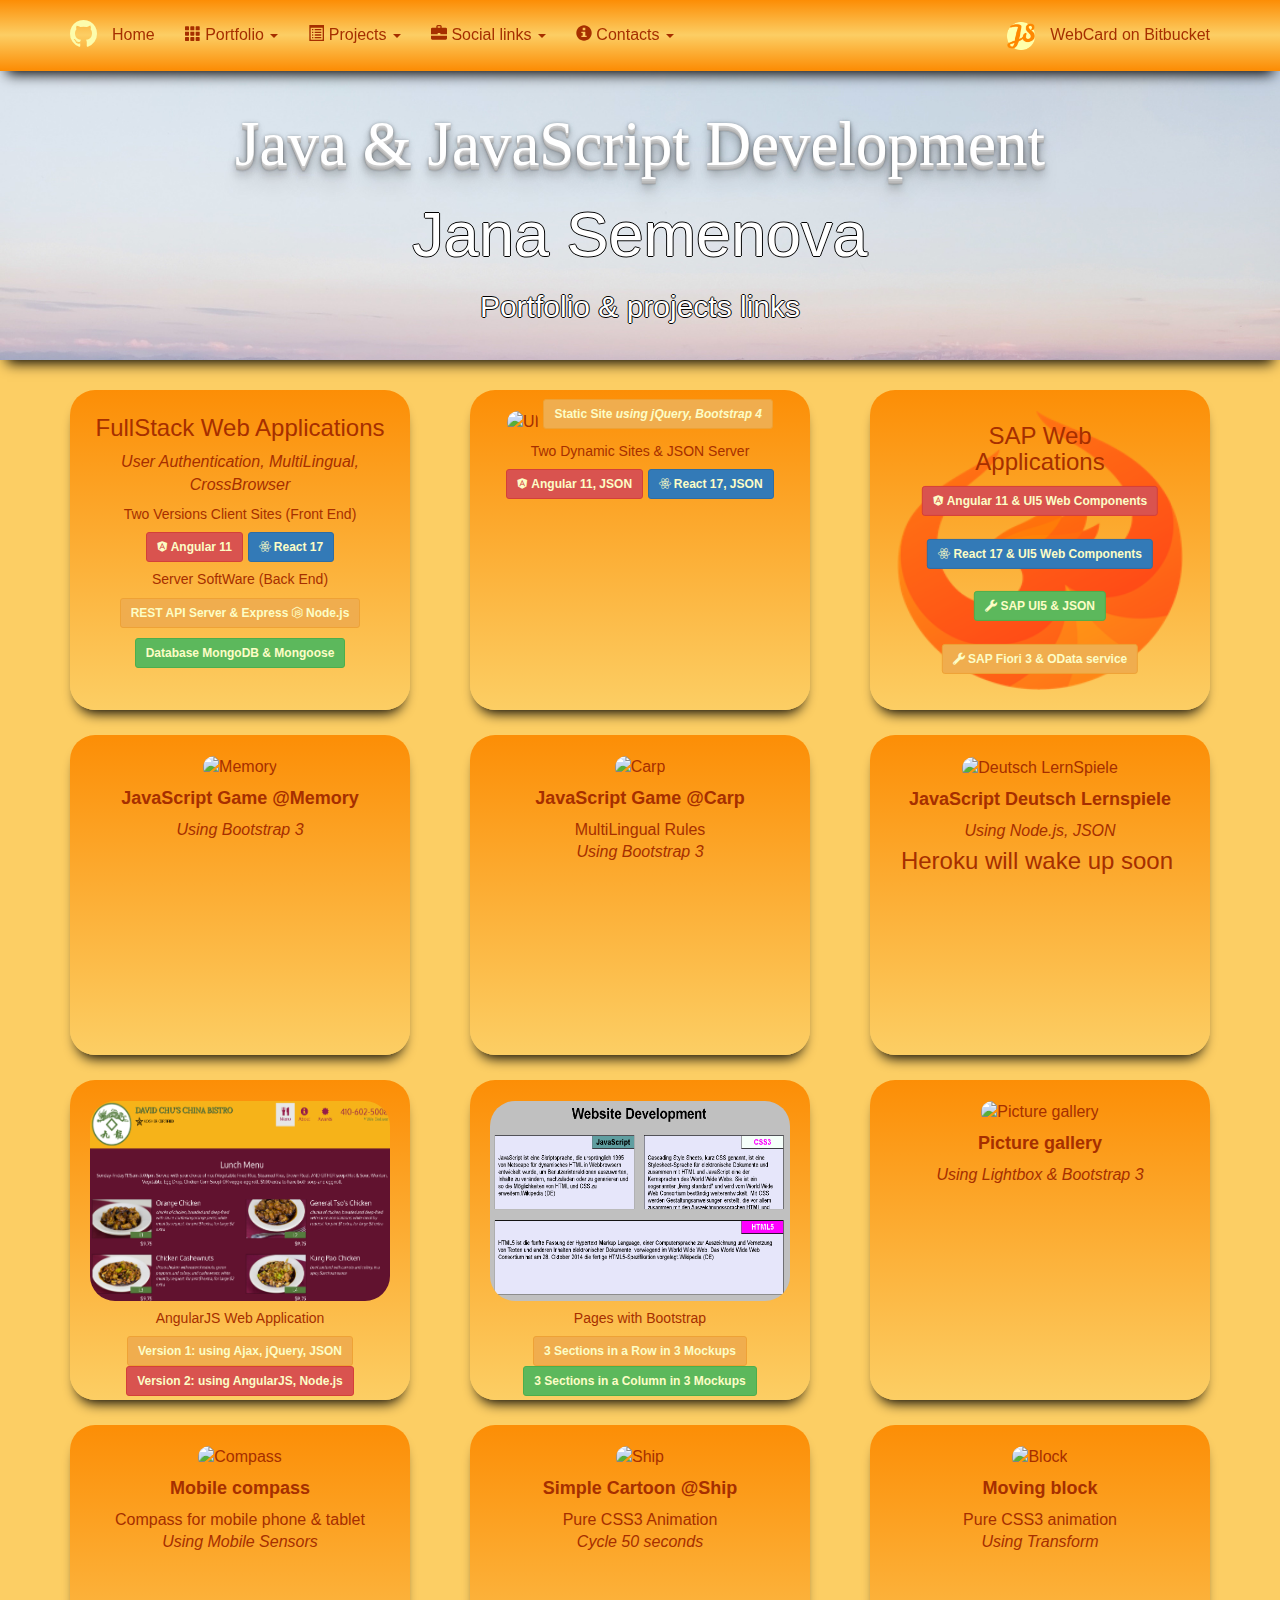
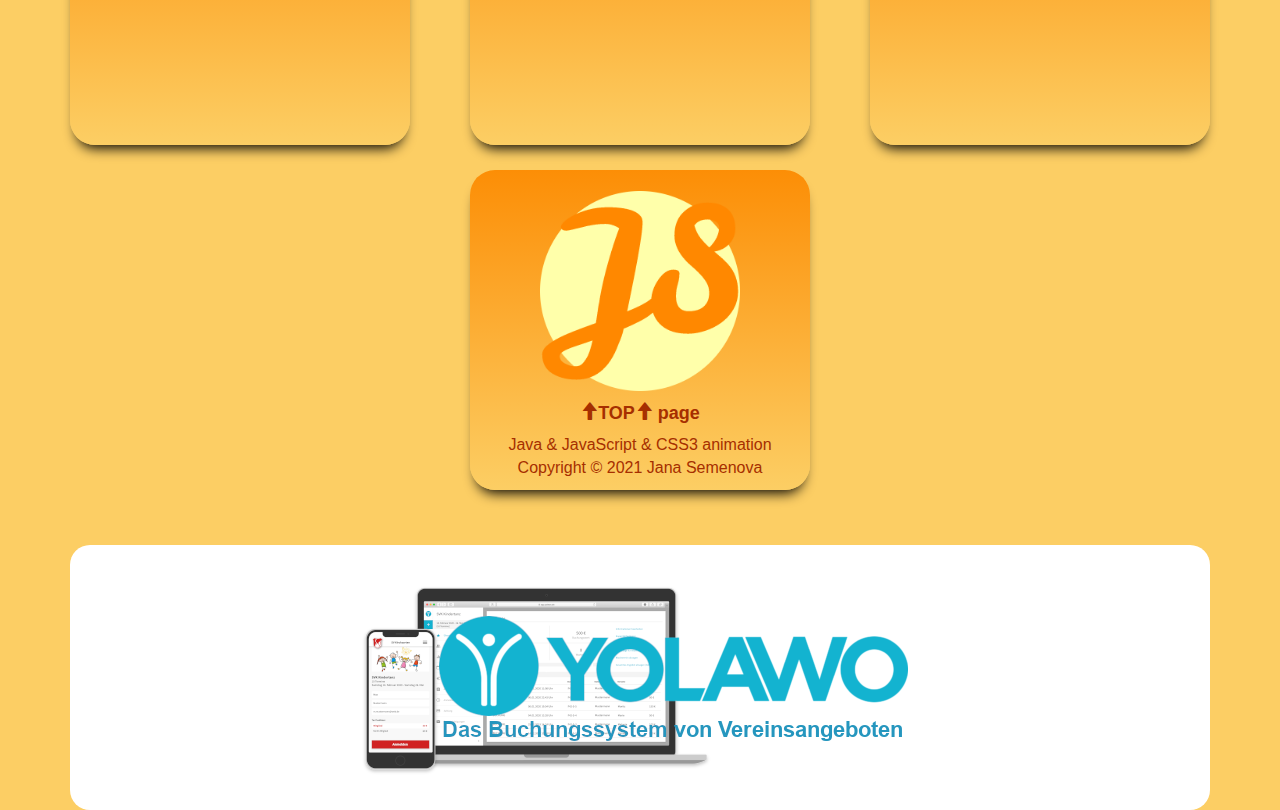
==== index.html @ 466f7eec "add YOLAWO" ====
<!DOCTYPE html>
<html lang="en">

<head>
    <meta charset='utf-8'>
    <meta name="viewport" content="width=device-width, initial-scale=1">
    <meta http-equiv='X-UA-Compatible' content='IE=edge'>
    <meta property="og:title" content="Jana Semenova ° GitHub Projects">
    <meta property="og:site_name" content="Web card">
    <meta property="og:type" content="image/png">
    <meta property="og:url" content="https://wixhub.github.io/index.html">
    <meta property="og:description" content="Jana Semenova * Web Card with projects links">
    <meta property="og:image" content="https://wixhub.github.io/images/index-473x270.png">
    <meta property="og:image:width" content="473">
    <meta property="og:image:height" content="270">
    <meta name="description"
        content="Projects links. Contribute to wixhub.github.io development by creating an account on GitHub.">
    <title>Jana Semenova ° GitHub Projects</title>
    <link rel="apple-touch-icon" sizes="180x180" href="apple-touch-icon.png">
    <link rel="icon" type="image/png" sizes="32x32" href="favicon-32x32.png">
    <link rel="icon" type="image/png" sizes="16x16" href="favicon-16x16.png">
    <link rel="manifest" href="site.webmanifest">
    <link rel="stylesheet" href="https://cdnjs.cloudflare.com/ajax/libs/font-awesome/5.9.0/css/all.css">
    <link rel="stylesheet" href="css/bootstrap-social.css" type="text/css">
    <link rel="stylesheet" href="css/bootstrap.min.css">
    <link rel="stylesheet" type="text/css" href="css/font-awesome.min.css">
    <link rel="stylesheet" href="css/styles.css">
    <link rel="stylesheet" href="css/index.css">
    <!-- HTML5 shim and Respond.js for IE8 support of HTML5 elements and media queries -->
    <!-- WARNING: Respond.js doesn't work if you view the page via file:// -->
    <!--[if lt IE 9]>
      <script src="https://oss.maxcdn.com/html5shiv/3.7.2/html5shiv.min.js"></script>
      <script src="https://oss.maxcdn.com/respond/1.4.2/respond.min.js"></script>
    <![endif]-->
</head>

<body>
    <nav class="navbar navbar navbar-fixed-top" role="navigation">
        <div class="container">
            <div class="navbar-header">
                <button id="btn" type="button" class="navbar-toggle collapsed" data-toggle="collapse"
                    data-target="#navbar" aria-expanded="false" aria-controls="navbar">
                    <span class="sr-only">Toggle navigation</span>
                    <span class="icon-bar"></span>
                    <span class="icon-bar"></span>
                    <span class="icon-bar"></span>
                </button>
            </div>
            <div id="navbar" class="navbar-collapse collapse">
                <ul class="nav navbar-nav">
                    <li><i class="fa fa-github yellow-color fa-2x" aria-hidden="true"></i></li>
                    <li class="active"><a href="#"> Home </a></li>
                    <li class="dropdown">
                        <a href="#" class="dropdown-toggle" data-toggle="dropdown" role="button" aria-haspopup="true"
                            aria-expanded="false"><span class="glyphicon glyphicon-th"></span> Portfolio <span
                                class="caret"></span></a>
                        <ul class="dropdown-menu">
                            <li><a href="https://wixhub.github.io/javaproj_list.html">
                                    <i class="fab fa-java" aria-hidden="true"></i> Java projects list</a></li>
                            <li role="separator" class="divider"></li>
                            <li class="dropdown-header"> JavaScript </li>
                            <li><a href="#JSUI"><i class="fab fa-angular" aria-hidden="true"></i> Angular</a></li>
                            <li><a href="#JSUI"><i class="fab fa-react" aria-hidden="true"></i> React</li>
                            <li><a href="#JSUI"><i class="fab fa-node-js" aria-hidden="true"></i> Node.js</li>
                            <li><a href="#JSG"><i class="fab fa-js" aria-hidden="true"></i> JavaSript games</a></li>
                            <li role="separator" class="divider"></li>
                            <li class="dropdown-header"> CSS </li>
                            <li><a href="#CSS3"><i class="fab fa-css3-alt" aria-hidden="true"></i> CSS<i
                                        class="fab fa-css3" aria-hidden="true"></i> animation </a></li>
                        </ul>
                    </li>
                    <li class="dropdown">
                        <a href="#" class="dropdown-toggle" data-toggle="dropdown" role="button" aria-haspopup="true"
                            aria-expanded="false"><span class="glyphicon glyphicon-list-alt"></span> Projects <span
                                class="caret"></span></a>
                        <ul class="dropdown-menu">
                            <li><a href="https://github.com/wixhub" target="_blank"> GitHub </a></li>
                            <li><a href="https://bitbucket.org/rub1in/" target="_blank"> Bitbucket </a></li>
                            <li><a href="https://codepen.io/Rublin" target="_blank"> CodePen </a></li>
                        </ul>
                    </li>
                    <li class="dropdown">
                        <a class="dropdown-toggle" data-toggle="dropdown" role="button" aria-haspopup="true"
                            aria-expanded="false"><span class="glyphicon glyphicon-briefcase"></span> Social links <span
                                class="caret"></span></a>
                        <ul class="dropdown-menu">
                            <li><a href="https://www.linkedin.com/in/jana-semenova-b29555112" target="_blank"> LinkedIN
                                </a></li>
                            <li><a href="https://www.xing.com/profile/Jana_Semenova2/cv" target="_blank"> XING </a></li>
                            <li><a href="https://www.glassdoor.de/member/38169694/index.htm" target="_blank"> Glassdoor
                                </a></li>
                        </ul>
                    </li>
                    <li class="dropdown">
                        <a class="dropdown-toggle" data-toggle="dropdown" role="button" aria-haspopup="true"
                            aria-expanded="false"><span class="glyphicon glyphicon-info-sign"></span> Contacts <span
                                class="caret"></span></a>
                        <ul class="dropdown-menu">
                            <li><a href="skype:yanasemenova?chat"> Skype </a></li>
                            <li><a href="mailto:jana.semenova@gmx.de"> E-mail </a></li>
                        </ul>
                    </li>
                </ul>
                <ul class="nav navbar-nav navbar-right">
                    <li><img src="android-chrome-192x192.png" alt="logo"></li>
                    <li><a href="https://portefeuille.bitbucket.io/" target="_blank"> WebCard on Bitbucket</a></li>
                </ul>
            </div>
        </div>
    </nav>
    <header class="jumbotron">
        <!-- Page title -->
        <div class="imageHolder">
            <img class="kenburns-bottom-left" src="images/fon.jpg" alt="fon">
            <h1 class="otto">Java & JavaScript Development</h1>
            <h1>Jana Semenova</h1>
            <h2>Portfolio & projects links</h2>
            <span id="JSUI"></span>
        </div>
    </header>
    <!--hr-->
    <div class="container">
        <!-- Portfolio links -->
        <div class="row">
            <div id="UI" class="row">
                <div id="FS" class="col-lg-4 col-md-6 col-sm-6 col-xs-12">
                    <div class="picture-holder">
                        <h3>FullStack Web Applications</h3>
                        <i>User Authentication, MultiLingual, CrossBrowser</i>
                        <h5>Two Versions Client Sites (Front End)</h5>
                        <a id="An" class="btn btn-danger btn-sm btn-links" href="https://swetik.bitbucket.io/"
                            target="_blank"><i class="fab fa-angular" aria-hidden="true"></i> Angular 11</a>
                        <a id="Re" class="btn btn-primary btn-sm btn-links" href="https://swetlik.bitbucket.io/"
                            target="_blank"><i class="fab fa-react" aria-hidden="true"></i> React 17</a><br>
                        <h5>Server SoftWare (Back End)</h5>
                        <a id="No" class="btn btn-warning btn-sm btn-links" href="https://sveti-server.herokuapp.com/"
                            target="_blank">REST API Server & Express <i class="fab fa-node-js" aria-hidden="true"></i>
                            Node.js</a>
                        <p></p>
                        <a class="btn btn-success btn-sm btn-links" href="https://www.mongodb.com/"
                            target="_blank">Database MongoDB & Mongoose</a>
                    </div>
                </div>
                <div id="JSON" class="col-lg-4 col-md-6 col-sm-6 col-xs-12">
                    <div class="picture-holder">
                        <img src="https://swetik.bitbucket.io/static/images/index-400x238.png" alt="UI">
                        <a class="btn btn-warning btn-sm btn-links" href="https://swetik.bitbucket.io/static/"
                            target="_blank">
                            Static Site <i>using jQuery, Bootstrap 4</i>
                        </a>
                        <h5>Two Dynamic Sites & JSON Server</h5>
                        <a class="btn btn-danger btn-sm btn-links" href="https://rest-apl-angular.herokuapp.com/"
                            target="_blank"><i class="fab fa-angular" aria-hidden="true"></i> Angular 11,
                            JSON</a>
                        <a class="btn btn-primary btn-sm btn-links" href="https://rest-apl-react.herokuapp.com/"
                            target="_blank"><i class="fab fa-react" aria-hidden="true"></i> React 17,
                            JSON</a>
                    </div>
                </div>
                <div class="col-lg-4 col-md-6 col-sm-6 col-xs-12">
                    <div class="picture-holder">
                        <img src="images/sap-ui5.png" alt="sap-ui5" class="sap-ui5-bg">
                        <div class="on-img">
                            <h3>SAP Web Applications</h3>
                            <a id="UI5" class="btn btn-danger btn-sm btn-links" href="https://angular-ui5.bitbucket.io/"
                                target="_blank"><i class="fab fa-angular" aria-hidden="true"></i> Angular 11 & UI5 Web
                                Components</a><br><br>
                            <a id="UI5" class="btn btn-primary btn-sm btn-links"
                                href="https://ui5-components.bitbucket.io/" target="_blank"><i class="fab fa-react"
                                    aria-hidden="true"></i> React 17 & UI5 Web
                                Components</a><br><br>
                            <a class="btn btn-success btn-sm btn-links"
                                href="https://ui5-data-binding.bitbucket.io/webapp/" target="_blank"><i
                                    class="fas fa-wrench" aria-hidden="true"></i> SAP UI5 &
                                JSON</a><br><br>
                            <a class="btn btn-warning btn-sm btn-links" href="https://sap-fiori3.bitbucket.io/webapp/"
                                target="_blank"><i class="fas fa-wrench" aria-hidden="true"></i> SAP Fiori 3 & OData
                                service</a><br><br>
                        </div>
                    </div>
                </div>
                <div id="JSG" class="col-lg-4 col-md-6 col-sm-6 col-xs-12">
                    <a href="https://js-spiele.bitbucket.io/memory/" target="_blank">
                        <div class="picture-holder">
                            <img src="https://js-spiele.bitbucket.io/memory/images/memory_321x241.png" alt="Memory">
                            <h4>JavaScript Game @Memory</h4>
                            <i>Using Bootstrap 3</i>
                        </div>
                    </a>
                </div>
                <div class="col-lg-4 col-md-6 col-sm-6 col-xs-12">
                    <a href="https://js-spiele.bitbucket.io/carp/" target="_blank">
                        <div class="picture-holder">
                            <img src="https://js-spiele.bitbucket.io/carp/images/fish_636x392.png" alt="Carp">
                            <h4>JavaScript Game @Carp</h4>
                            <span>MultiLingual Rules</span><br>
                            <i>Using Bootstrap 3</i>
                        </div>
                    </a>
                </div>
                <div class="col-lg-4 col-md-6 col-sm-6 col-xs-12">
                    <a href="https://german-memory.herokuapp.com/" target="_blank">
                        <div class="picture-holder">
                            <div class="unde">Heroku will wake up soon</div>
                            <div class="on"><img src="https://german-memory.herokuapp.com/images/lern-636x420.png"
                                    alt="Deutsch LernSpiele">
                                <h4>JavaScript Deutsch Lernspiele</h4>
                                <i>Using Node.js, JSON</i>
                            </div>
                        </div>
                    </a>
                </div>
                <div id="AnJS" class="col-lg-4 col-md-6 col-sm-6 col-xs-12">
                    <div class="picture-holder">
                        <img src="images/David.png" alt="AngularJS Web Application">
                        <h5>AngularJS Web Application</h5>
                        <a class="btn btn-warning btn-sm btn-links"
                            href="https://vollstapel.bitbucket.io/application/module5-solution/" target="_blank">Version
                            1:
                            using Ajax, jQuery, JSON</a><br>
                        <a class="btn btn-danger btn-sm btn-links"
                            href="https://vollstapel.bitbucket.io/AngularJS/Module5/" target="_blank"
                            title="Angular">Version 2: using AngularJS, Node.js</a>
                    </div>
                </div>
                <div id="Bootstrap" class="col-lg-4 col-md-6 col-sm-6 col-xs-12">
                    <div class="picture-holder">
                        <img src="images/row.png" alt="Bootstrap Pages">
                        <h5>Pages with Bootstrap</h5>
                        <a class="btn btn-warning btn-sm btn-links"
                            href="https://vollstapel.bitbucket.io/application/module2-solution/" target="_blank">
                            3 Sections in a Row in 3 Mockups</a><br>
                        <a class="btn btn-success btn-sm btn-links"
                            href="https://vollstapel.bitbucket.io/application/module3-solution/" target="_blank">3
                            Sections in a Column in 3 Mockups</a>
                    </div>
                </div>
                <div class="col-lg-4 col-md-6 col-sm-6 col-xs-12">
                    <a href="https://wixhub.github.io/javascript_interface/gallery.html" target="_blank"
                        title="Gallery">
                        <div class="picture-holder">
                            <img src="https://wixhub.github.io/javascript_interface/images/gallery-529x270.png"
                                alt="Picture gallery">
                            <h4>Picture gallery</h4>
                            <i>Using Lightbox & Bootstrap 3</i>
                        </div>
                    </a>
                </div>
                <div id="Mo" class="col-lg-4 col-md-6 col-sm-6 col-xs-12">
                    <a href="https://wixhub.github.io/javascript_mobile/compass.html" target="_blank">
                        <div class="picture-holder">
                            <img src="https://wixhub.github.io/javascript_mobile/images/compass-758x498.png"
                                alt="Compass">
                            <h4>Mobile compass</h4>
                            <span>Compass for mobile phone & tablet</span><br>
                            <i>Using Mobile Sensors</i>
                        </div>
                    </a>
                </div>
                <div id="CSS3" class="col-lg-4 col-md-6 col-sm-6 col-xs-12">
                    <a href="https://css3-animation.bitbucket.io/ship/" target="_blank">
                        <div class="picture-holder">
                            <img src="https://css3-animation.bitbucket.io/ship/images/ship-398x270.png" alt="Ship">
                            <h4>Simple Cartoon @Ship</h4>
                            <span>Pure CSS3 Animation</span><br>
                            <i>Cycle 50 seconds</i>
                        </div>
                    </a>
                </div>
                <div class="col-lg-4 col-md-6 col-sm-6 col-xs-12">
                    <a href="https://wixhub.github.io/interface_development/block_css/block.html" target="_blank">
                        <div class="picture-holder">
                            <img src="https://wixhub.github.io/interface_development/images/block_solo.png" alt="Block">
                            <h4>Moving block</h4>
                            <span>Pure CSS3 animation</span><br>
                            <i>Using Transform</i>
                        </div>
                    </a>
                </div>
                <div class="col-lg-12 col-md-12 col-sm-12 col-xs-12">
                    <a href="#">
                        <div class="picture-holder square-img">
                            <img src="android-chrome-512x512.png" alt="Home">
                            <h4><span class="glyphicon glyphicon-arrow-up"></span>TOP<span
                                    class="glyphicon glyphicon-arrow-up"></span>
                                page</h4>
                            <span>Java & JavaScript & CSS3 animation</span><br>
                            <span>Copyright © 2021 Jana Semenova</span>
                        </div>
                    </a>
                </div>
            </div><!-- End of row Portfolio links -->
        </div><!-- End of container -->

        <footer class="panel-footer">
            <div class="text-center">
                <a href="https://yolawo.de/" target="_blank">
                    <img src="images/YOLAWO-banner-blue-600x200.png" alt="YOLAWO">
                </a>
            </div>
        </footer>

        <!-- jQuery (Bootstrap JS plugins depend on it) -->
        <script src="js/jquery-2.1.4.min.js"></script>
        <script src="js/bootstrap.min.js"></script>
        <script src="js/script.js"></script>
</body>

</html>
---- css/styles.css ----
/* GLOBAL STYLES */

* {
  box-sizing: border-box;
}

html, body {
  font-size: 100%;
  height: 100%;
  background-color: #00BB3F;
  color: #fff;
  font-family: 'Oxygen', sans-serif;
}

/*

Links can be styled differently depending on what state they are in.

The four links states are:

a:link - a normal, unvisited link
a:visited - a link the user has visited
a:hover - a link when the user mouses over it
a:active - a link the moment it is clicked 

*/
a,  a:link, a:visited, a:hover, a:active {
  text-decoration: none;
}
a:hover { text-decoration: none; }

/** HEADER **/

#header-nav {
  background-color: #024E68;
  border-radius: 0;
  border: 0;
}

.navbar-brand {
  padding-top: 25px;
}

.navbar-brand h1 {
  /* heder */
  font-family: 'Lora', serif;
  color: #00BB3F;
  font-size: 1.5em;
  text-transform: uppercase;
  font-weight: bold;
  text-shadow: 1px 1px 1px #63DD8D;
  margin-top: 0;
  margin-bottom: 0;
  line-height: .75;
}

.navbar-brand a:hover, .navbar-brand a:focus {
  text-decoration: none;
}

.navbar-brand p {
  color: #E7E7E7;
  text-transform: uppercase;
  font-size: .8em;
  margin-top: 5px;
}

.navbar-brand p span {
  vertical-align: middle;
}

#nav-list {
  margin-top: 10px;
}

#nav-list a {
  color: #00BD39;
  text-align: center;
}

#nav-list a:hover {
  background: #E7E7E7;
}

#nav-list a span {
  font-size: 1.4em;
}

#contact {
  margin: 0px;
  padding: 15px;
}

#contact a {
  text-align: right;
  padding-bottom: 0;
}

#contact div {
  color: #00BD39;
  text-align: right;
}

.navbar-header button.navbar-toggle, .navbar-header .icon-bar {
  border: 1px solid #238C47;
}

.navbar-header button.navbar-toggle {
  clear: both;
  margin-top: -30px;
}

/* END HEADER */

/* FOOTER */

.panel-footer {
  width: 100%;
  margin-top: 30px;
  padding: 35px 0px 0px 0px;
  padding-bottom: 30px;
  background-color: #024E68;
  border-top: 0;
  bottom: 0;
}

.panel-footer div.row {
  margin-bottom: 35px;
}

#other {
  line-height: 2;
}

#other>span {
  font-size: 1.3em;
}

/* END FOOTER */

/* Animation list page */

.odd_row, .even_row {
  width: 80%;
  margin-left: auto;
  margin-right: auto;
  padding: 10px 10px 10px 10px;
  font-size: 1.3em;
}

.odd_row {
  background-color: seagreen;
}

.odd_row, .odd_row a {
  color: skyblue;
}

.even_row {
  background-color: skyblue;
}

.even_row, .even_row a {
  color: seagreen;
}

/* END Animation list page */

/* CV & LL PAGE */

.container .jumbotron {
  padding-top: 5px;
  padding-bottom: 5px;
  padding-right: 0px;
  padding-left: 0px;
  margin-bottom: 5px;
  color: inherit;
  background-color: hsl(140, 72%, 34%);
  box-shadow: 0 0 50px #007920;
  border: 2px solid #007920;
}

.profil {
  background-color: #007929;
  border-radius: 6px;
  margin-bottom: 15px;
}

.profil div {
  margin-top: 10px;
}

.profil h3 {
  margin-top: 0px;
}

.profil a {
  color: #00BB3F;
  text-decoration: none;
  font-size: 1em;
}

.position {
  font-weight: bold;
  color: #024E68;
}

/* END CV & LL PAGE */

/* 404 Page, Liste */

section .page404, .single {
  border-radius: 1em;
  padding: 1em;
  position: absolute;
  top: 50%;
  left: 50%;
  margin-right: -50%;
  transform: translate(-50%, -50%);
}

.single h3 {
  padding: 30px;
}

.page404, .single {
  padding: 20px;
  font-size: 1.5em;
  text-align: center;
}

.page404 p {
  padding: 20px;
}

.page404 p a, .single p a {
  color: gold;
  text-decoration: none;
}

/* END 404 Page, Liste */

/********** Large devices only **********/

@media (min-width: 1200px) {
  .buttom-footer {
    width: 100%;
    position: absolute;
    bottom: 0;
  }
}

/********** Medium devices only **********/

@media (min-width: 992px) and (max-width: 1199px) {
  .buttom-footer {
    width: 100%;
    position: absolute;
    bottom: 0;
  }
}

/********** Small devices only **********/

@media (min-width: 768px) and (max-width: 991px) {
  /* Page */
  .container .jumbotron {
    height: 32px;
  }
  .picture-holder {
    height: 400px;
  }
  /* End Page */
}

/********** Extra small devices only **********/

@media (max-width: 767px) {
  .picture-holder {
    height: 400px;
  }
  /* Header */
  .navbar-brand {
    padding-top: 10px;
    height: 80px;
  }
  .navbar-brand h1 {
    /* Name */
    padding-top: 10px;
    font-size: 5vw;
    /* 1vw = 1% of viewport width */
  }
  .navbar-brand p {
    /* Text type */
    font-size: .6em;
    margin-top: 12px;
  }
  .profil {
    margin-top: 30px;
    margin-right: 0px;
    margin-left: 0px;
  }
  #collapsable-nav a {
    /* Collapsed nav menu text */
    font-size: 1.2em;
  }
  #collapsable-nav a span {
    /* Collapsed nav menu glyph */
    font-size: 1em;
    margin-right: 5px;
  }
  #contact-btn>a {
    font-size: 1.5em;
    display: block;
    margin: 0 20px;
    padding: 10px;
    background-color: #024E68;
    color: #00BB3F;
  }
  #xs-contact {
    margin-top: 5px;
    font-size: .7em;
    letter-spacing: .1em;
    text-transform: uppercase;
  }
  /* End Header */
  /* Footer */
  .panel-footer section {
    margin-bottom: 30px;
    text-align: center;
  }
  .panel-footer section:nth-child(3) {
    margin-bottom: 0;
    /* margin already exists on the whole row */
  }
  .panel-footer section hr {
    width: 50%;
  }
  /* End Footer */
  /* Page */
  .container .jumbotron {
    margin-top: 30px;
    padding: 0;
  }
  /* END Page */
}

/********** Super extra small devices Only (e.g., iPhone 4) **********/

@media (max-width: 479px) {
  /* Header */
  .navbar-brand h1 {
    /* Name */
    padding-top: 5px;
    font-size: 6vw;
  }
  /* End Header */
  /* Page */
  .col-xxs-12 {
    position: relative;
    min-height: 1px;
    padding-right: 15px;
    padding-left: 15px;
    float: left;
    width: 100%;
  }
  /* END Page */
}
---- css/index.css ----
/* SPECIFIC STYLES */

html, body {
    background: #FCCE64;
    /* background: -webkit-linear-gradient(to top, #FC8D05 0%, #FCCE64 50%, #FC8D05 100%);
    background: -moz-linear-gradient(to top, #FC8D05 0%, #FCCE64 50%, #FC8D05 100%);
    background: linear-gradient(to top, #FC8D05 0%, #FCCE64 50%, #FC8D05 100%); */
}

body {
    padding: 60px 0px 700px 0px;
}

.div {
    text-align: center;
}

/* row style */

.row {
    text-align: center;
}

.row-header {
    text-align: center;
    margin: 0px auto;
    padding: 0px auto;
}

.row-content {
    margin: 0px auto;
    padding: 50px 0px 50px 0px;
    border-bottom: 1px ridge;
    min-height: 400px;
}

.row-footer {
    background-color: rgb(175, 175, 175, 0.4);
    margin: 0px auto;
    padding: 20px 0px 20px 0px;
}

/*** end row style ***/

/* top menu */

.navbar-header button.navbar-toggle {
    clear: both;
    margin-top: 8px;
}

#btn {
    clear: both;
    margin-top: 8px;
}

.nav a {
    color: #A62F00;
}

.navbar {
    background: #FC8D05;
    background: -webkit-linear-gradient(to top, #FC8D05 0%, #FCCE64 50%, #FC8D05 100%);
    background: -moz-linear-gradient(to top, #FC8D05 0%, #FCCE64 50%, #FC8D05 100%);
    background: linear-gradient(to top, #FC8D05 0%, #FCCE64 50%, #FC8D05 100%);
    padding: 10px 0px 10px 0px;
    -webkit-box-shadow: 0px 10px 13px -7px #000000, -1px 0px 1px 19px rgba(166, 47, 0, 0);
    box-shadow: 0px 10px 13px -7px #000000, -1px 0px 1px 19px rgba(166, 47, 0, 0);
}

/* home link */

.navbar .navbar-nav>.active>a:hover, .navbar .navbar-nav>.active>a:focus {
    color: #fcad38;
    background: #fcfbab;
    border-radius: 10px;
}

.navbar-right>li>a:focus {
    color: #fcad38;
    background: #fcfbab;
    border-radius: 10px;
}

/* other links */

.nav>li>a:hover, .nav>a:focus, .navbar .navbar-nav>a:visited {
    color: #fcad38;
    background: #fcfbab;
    border-radius: 10px;
}

/* other links click */

.navbar .navbar-nav>.open>a, .navbar .navbar-nav>.open>a:hover, .navbar .navbar-nav>.open>a:focus {
    color: #fff;
    background: #fcce64;
    border-radius: 10px;
}

.navbar .navbar-nav .open .dropdown-menu>li>a, .navbar .navbar-nav .open .dropdown-menu {
    color: #fcce64;
    background-color: #A62F00;
    border-radius: 10px;
}

.navbar .navbar-nav .open .dropdown-menu>li>a:hover {
    color: #A62F00;
    background: #fcce64;
    border-radius: 10px;
}

ul li img {
    margin: 12px 0px 0px 0px;
    width: 28px;
    height: 28px;
}

ul li i {
    margin: 8px 0px 0px 0px;
    -webkit-text-shadow: 0px 10px 13px -7px #000000, -1px 0px 1px 19px rgba(166, 47, 0, 0);
    text-shadow: 0px 10px 13px -7px #000000, -1px 0px 1px 19px rgba(166, 47, 0, 0);
}

.yellow-color {
    color: #fcfcac;
}

.dropdown-header {
    color: #fff;
}

/*** end top menu ***/

/* Page title */

.jumbotron {
    padding: 0px 0px 0px 0px;
    text-align: center;
    width: 100%;
    height: 300px;
    -webkit-box-shadow: 0px 10px 13px -7px #000000, -1px 0px 1px 19px rgba(166, 47, 0, 0);
    box-shadow: 0px 10px 13px -7px #000000, -1px 0px 1px 19px rgba(166, 47, 0, 0);
}

.jumbotron h1 {
    position: absolute;
    text-align: center;
    top: 10%;
    margin-left: auto;
    margin-right: auto;
    left: 0;
    right: 0;
}

.jumbotron h1:nth-of-type(2) {
    position: absolute;
    text-align: center;
    top: 40%;
    margin-left: auto;
    margin-right: auto;
    left: 0;
    right: 0;
    text-shadow: -1px 0 black, 0 1px black, 1px 0 black, 0 -1px black;
}

.jumbotron h2 {
    position: absolute;
    text-align: center;
    top: 70%;
    font-size: bold;
    margin-left: auto;
    margin-right: auto;
    left: 0;
    right: 0;
    text-shadow: -1px 0 black, 0 1px black, 1px 0 black, 0 -1px black;
}

.jumbotron span {
    position: absolute;
    text-align: center;
    top: 95%;
    margin-left: auto;
    margin-right: auto;
    left: 0;
    right: 0;
    text-shadow: -1px 0 black, 0 1px black, 1px 0 black, 0 -1px black;
}

.imageHolder {
    position: relative;
    text-align: center;
    width: 100%;
    height: 300px;
    /* IE 6 */
    overflow: hidden;
}

.imageHolder img {
    width: 100%;
}

.otto {
    font: bold;
    font-family: "Brush Script Std", "Lucida Calligraphy", "Lucida Handwriting", "Apple Chancery", cursive;
    color: white;
    text-shadow: 0 1px 0 #ccc, 0 2px 0 #c9c9c9, 0 3px 0 #bbb, 0 4px 0 #b9b9b9, 0 5px 0 #aaa, 0 6px 1px rgba(0, 0, 0, .1), 0 0 5px rgba(0, 0, 0, .1), 0 1px 3px rgba(0, 0, 0, .3), 0 3px 5px rgba(0, 0, 0, .2), 0 5px 10px rgba(0, 0, 0, .25), 0 10px 10px rgba(0, 0, 0, .2), 0 20px 20px rgba(0, 0, 0, .15);
}

/*** end Page title ***/

/* Portfolio */

.picture-holder {
    width: 340px;
    height: 320px;
    position: relative;
    margin-bottom: 25px;
    margin-left: auto;
    margin-right: auto;
    padding: 5px;
    border-radius: 25px;
    -webkit-box-shadow: 0px 10px 13px -7px #000000, -1px 0px 1px 19px rgba(166, 47, 0, 0);
    box-shadow: 0px 10px 13px -7px #000000, -1px 0px 1px 19px rgba(166, 47, 0, 0);
    color: #A62F00;
    overflow: hidden;
    text-align: center;
    background: #FCFCAC;
    background: -webkit-linear-gradient(bottom, #FCCE64, #FC8E06);
    background: -moz-linear-gradient(bottom, #FCCE64, #FC8E06);
    background: linear-gradient(to top, #FCCE64, #FC8E06);
}

.picture-holder a {
    color: #A62F00;
}

.picture-holder:hover {
    background: #FC8D05;
    background: -webkit-linear-gradient(to top, #FC8D05 0%, #FCCE64 50%, #FC8D05 100%);
    background: -moz-linear-gradient(to top, #FC8D05 0%, #FCCE64 50%, #FC8D05 100%);
    background: linear-gradient(to top, #FC8D05 0%, #FCCE64 50%, #FC8D05 100%);
}

.picture-holder h4 {
    font-weight: bold;
}

.picture-holder img {
    margin-top: 16px;
    border-radius: 25px;
    width: 300px;
    height: 200px;
    overflow: hidden;
}

.square-img img {
    margin-top: 16px;
    width: 200px;
    height: 200px;
    overflow: hidden;
}

.on, .unde {
    width: 300px;
    height: 200px;
    position: absolute;
    top: 6px;
    left: 20px;
    z-index: 10;
}

.unde {
    top: 35%;
    left: 5%;
    font: 1.5em sans-serif;
}

/*** end Portfolio ***/

/* Print text */

.cell {
    width: 315px;
}

.line1 {
    display: inline-block;
}

.space1 {
    padding-left: 7px;
    padding-right: 115px;
}

.space2 {
    padding-left: 0px;
    padding-right: 10px;
}

.vertiсal {
    width: 1ch;
    text-align: center;
    font-family: monospace, ui-monospace;
    color: #FF4900;
    font-size: 2.2em;
    word-wrap: break-word;
}

.typewriter1 {
    position: relative;
    text-align: left;
    color: brown;
    font-family: "DejaVu Sans Mono", Menlo, Consolas, "Liberation Mono", Monaco, "Lucida Console", monospace, ui-monospace;
    font-weight: bold;
    font-size: 3.2em;
    overflow: hidden;
    /* Ensures the content is not revealed until the animation */
    border-right: 2px solid rgb(95, 72, 28);
    /* The typwriter cursor */
    white-space: nowrap;
    /* Keeps the content on a single line */
    margin: 0 auto;
    /* Gives that scrolling effect as the typing happens */
    letter-spacing: 4px;
    /* Adjust as needed */
    animation: typing1 1s steps(4, end), blink-caret 1s step-end forwards;
}

.typewriter2 {
    text-align: left;
    position: relative;
    color: brown;
    font-family: "DejaVu Sans Mono", Menlo, Consolas, "Liberation Mono", Monaco, "Lucida Console", monospace, ui-monospace;
    font-weight: bold;
    font-size: 3.3em;
    overflow: hidden;
    /* Ensures the content is not revealed until the animation */
    border-right: 3px solid orange;
    /* The typwriter cursor */
    white-space: nowrap;
    /* Keeps the content on a single line */
    margin: 0 auto;
    /* Gives that scrolling effect as the typing happens */
    letter-spacing: 8px;
    /* Adjust as needed */
    animation: typing2 1s steps(8, end), go-down 1s linear forwards, blink-caret 1s step-end forwards;
}

.typewriter1::first-letter {
    color: #FF9200;
}

.typewriter2::first-letter {
    color: #FF9200;
}

/* The typing effect */

@keyframes typing1 {
    from {
        width: 0
    }
    to {
        width: 4ch
    }
}

@keyframes typing2 {
    from {
        width: 0
    }
    to {
        width: 8ch
    }
}

@keyframes go-down {
    0% {
        transform: translateY(-105px);
    }
    100% {
        transform: none;
    }
}

.go_AVA {
    animation: go-AVA 1s linear forwards, blink-AVA .5s linear forwards;
}

@keyframes go-AVA {
    0% {
        opacity: 0;
        transform: translateY(-105px);
    }
    100% {
        transform: none;
    }
}

.go_MENU {
    float: right;
    animation: go-DATA 2s linear forwards, blink-DATA .5s linear forwards;
}

@keyframes go-DATA {
    0%, 60% {
        opacity: 0;
    }
    70%, 90% {
        opacity: 0.5;
    }
    100% {
        opacity: 0.9;
    }
}

.topMenu {
    width: 120px;
    padding-top: 12px;
}

.topMenu a {
    font-weight: bold;
}

.rightpic {
    float: right;
    margin: 0;
    display: block;
}

.projectsMenu {
    padding: 10px 0px 0px 0px;
}

.go_DEV {
    animation: go-DEV 1s linear forwards, blink-DEV .5s linear forwards;
}

@keyframes go-DEV {
    0% {
        opacity: 0;
        transform: translateY(-105px);
    }
    100% {
        transform: none;
    }
}

.go_CRIPT {
    animation: go-CRIPT 1s linear forwards, blink-CRIPT .5s linear forwards;
}

@keyframes go-CRIPT {
    0% {
        opacity: 0;
        transform: translateY(-105px);
    }
    100% {
        transform: none;
    }
}

.go_LOPER {
    animation: go-LOPER 1s linear forwards, blink-LOPER .5s linear forwards;
}

@keyframes go-LOPER {
    0% {
        opacity: 0;
        transform: translateY(-105px);
    }
    100% {
        transform: none;
    }
}

.go_PORTAL {
    animation: go-PORTAL 1s linear forwards, blink-PORTAL .5s linear forwards;
}

@keyframes go-PORTAL {
    0% {
        opacity: 0;
        transform: translateY(-105px);
    }
    100% {
        transform: none;
    }
}

.go_ACT {
    animation: go-ACT 1s linear forwards, blink-ACT .5s linear forwards;
}

@keyframes go-ACT {
    0% {
        opacity: 0;
        transform: translateY(-105px);
    }
    100% {
        transform: none;
    }
}

/*end*/

/* The typewriter cursor effect */

@keyframes blink-caret {
    from, to {
        border-color: transparent
    }
    50% {
        border-color: orange
    }
}

.contactLink {
    width: 125px;
    text-align: right;
}

.contact {
    color: #FF4900;
    font-size: 1.1em;
    font-weight: bold;
    animation: go-contact 1s linear forwards, blink-contact .5s linear forwards;
}

.convert::after {
    content: '\2709';
    color: #FF4900;
    font-size: 3.6em;
    text-shadow: 1px 1px 3px #FF4900;
    animation: go-contact 1s linear forwards, blink-contact .5s linear forwards;
}

@keyframes go-contact {
    0% {
        opacity: 0;
        transform: translateY(-105px);
    }
    100% {
        transform: none;
    }
}

.picture-holder .btn {
    color: rgb(252, 253, 198);
    font-weight: bold;
}

.sap-ui5-bg {
    width: auto;
    height: 90% !important;
}

.on-img {
    position: absolute;
    top: 50%;
    left: 50%;
    transform: translate(-50%, -50%);
    -ms-transform: translate(-50%, -50%);
    border: none;
}

/* MOVE IMG */

.kenburns-bottom-left {
    -webkit-animation: kenburns-bottom-left 5s ease-out both;
    animation: kenburns-bottom-left 5s ease-out both;
}

@-webkit-keyframes kenburns-bottom-left {
    0% {
        -webkit-transform: scale(1) translate(0, 0);
        transform: scale(1) translate(0, 0);
        -webkit-transform-origin: 16% 84%;
        transform-origin: 16% 84%;
    }
    100% {
        -webkit-transform: scale(1.25) translate(-20px, 15px);
        transform: scale(1.25) translate(-20px, 15px);
        -webkit-transform-origin: left bottom;
        transform-origin: left bottom;
    }
}

@keyframes kenburns-bottom-left {
    0% {
        -webkit-transform: scale(1) translate(0, 0);
        transform: scale(1) translate(0, 0);
        -webkit-transform-origin: 16% 84%;
        transform-origin: 16% 84%;
    }
    100% {
        -webkit-transform: scale(1.25) translate(-20px, 15px);
        transform: scale(1.25) translate(-20px, 15px);
        -webkit-transform-origin: left bottom;
        transform-origin: left bottom;
    }
}

/* end move img */

/* FOOTER */

.panel-footer {
    left: 0;
    bottom: 0;
    width: 100%;
    background: #FFFFFF;
    text-align: center;
    line-height: 100px;
    border-radius: 20px;
}

/* end footer */

/********** Large devices only **********/

@media (min-width: 1200px) {
    .jumbotron {
        padding: 0px 0px 0px 0px;
        margin: 0px auto;
    }
    .row {
        margin-top: 15px;
    }
    .buttom-footer {
        width: 100%;
        position: absolute;
        bottom: 0;
    }
}

/********** Medium devices only **********/

@media (min-width: 992px) and (max-width: 1199px) {
    .jumbotron {
        padding: 0px 0px 0px 0px;
        margin: 100px auto;
    }
    .row {
        margin-top: 30px;
    }
}

/********** Small devices only **********/

@media (min-width: 768px) and (max-width: 991px) {
    /* Page */
    .jumbotron {
        padding: 0px 0px 0px 0px;
        margin: 100px auto;
    }
    .row {
        margin-top: 10px;
    }
    .picture-holder {
        height: 330px;
    }
    /* End Page */
}

/********** Extra small devices only **********/

@media (max-width: 767px) {
    .row {
        margin-top: 0px;
    }
    .picture-holder {
        height: 330px;
    }
}

/********** Super extra small devices Only (e.g., iPhone 4) **********/

@media (max-width: 479px) {
    /* Header */
    .jumbotron {
        padding-bottom: 0px;
        margin-top: 30px;
        margin-bottom: 0px;
    }
    /* End Header */
    /* Page */
    .row {
        margin-top: 30px;
    }
    .col-xxs-12 {
        position: relative;
        min-height: 1px;
        padding-right: 15px;
        padding-left: 15px;
        float: left;
        width: 100%;
    }
    /* END Page */
}
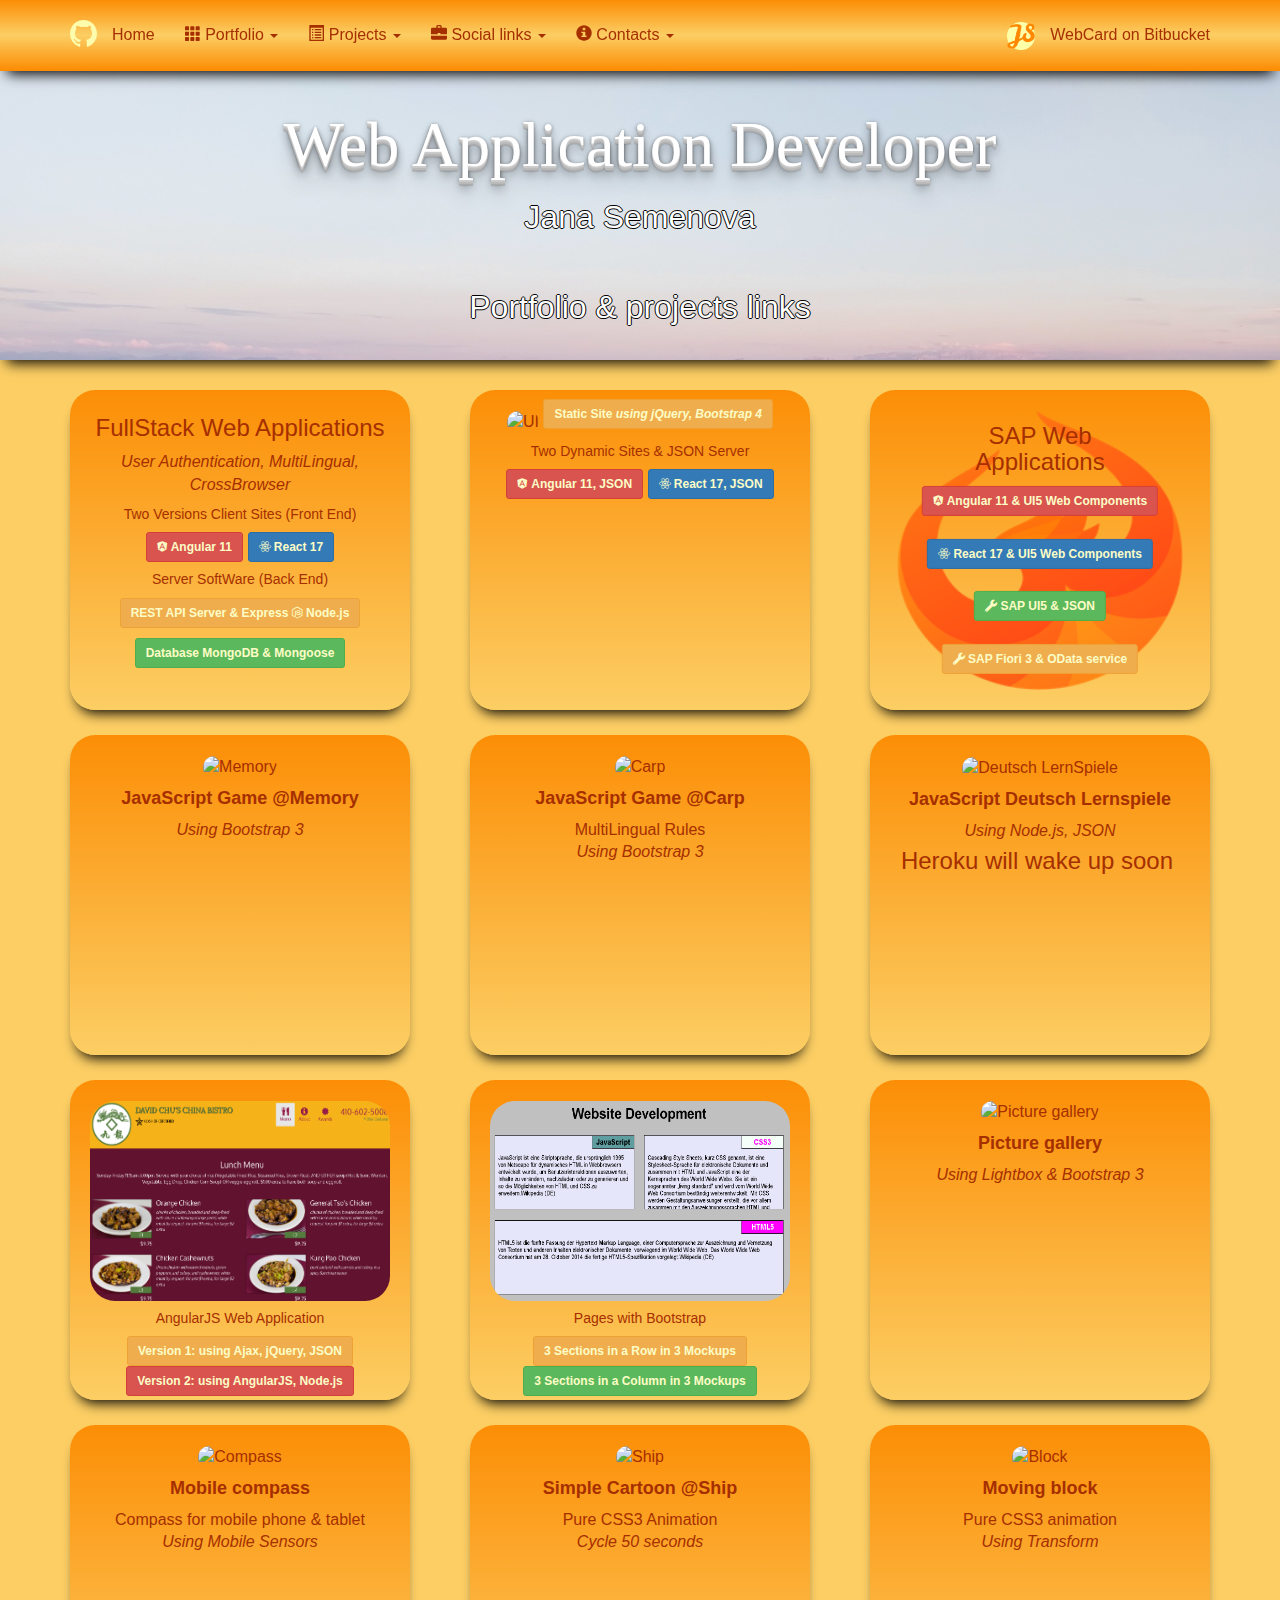
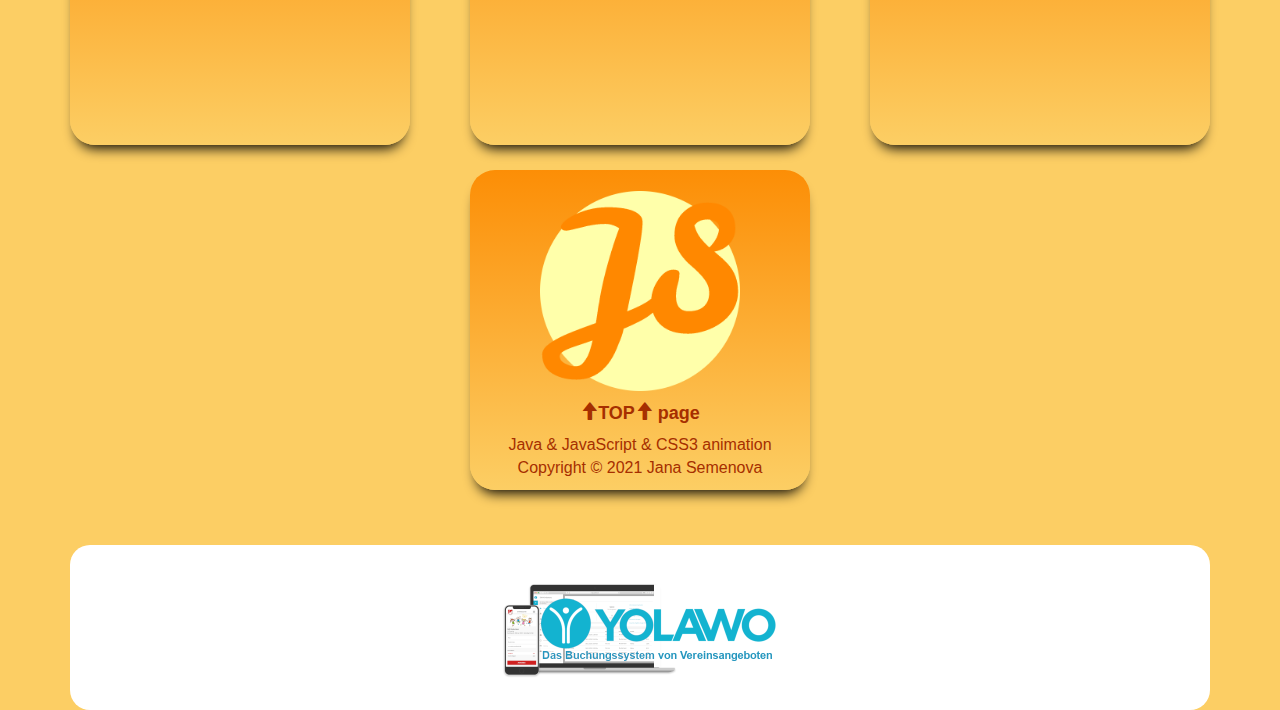
==== commit 5467483e: "min YOLAWO" ====
--- a/index.html
+++ b/index.html
@@ -112,7 +112,7 @@
         <!-- Page title -->
         <div class="imageHolder">
             <img class="kenburns-bottom-left" src="images/fon.jpg" alt="fon">
-            <h1 class="otto">Java & JavaScript Development</h1>
+            <h1 class="otto">Web Application Developer</h1>
             <h1>Jana Semenova</h1>
             <h2>Portfolio & projects links</h2>
             <span id="JSUI"></span>
@@ -292,7 +292,7 @@
             </div><!-- End of row Portfolio links -->
         </div><!-- End of container -->
 
-        <footer class="panel-footer">
+        <footer class="panel-footer text-center">
             <div class="text-center">
                 <a href="https://yolawo.de/" target="_blank">
                     <img src="images/YOLAWO-banner-blue-600x200.png" alt="YOLAWO">
--- a/css/index.css
+++ b/css/index.css
@@ -8,7 +8,8 @@
 }
 
 body {
-    padding: 60px 0px 700px 0px;
+    padding: 60px 0px 200px 0px;
+    font-size: 100%;
 }
 
 .div {
@@ -138,7 +139,6 @@
     padding: 0px 0px 0px 0px;
     text-align: center;
     width: 100%;
-    height: 300px;
     -webkit-box-shadow: 0px 10px 13px -7px #000000, -1px 0px 1px 19px rgba(166, 47, 0, 0);
     box-shadow: 0px 10px 13px -7px #000000, -1px 0px 1px 19px rgba(166, 47, 0, 0);
 }
@@ -147,6 +147,7 @@
     position: absolute;
     text-align: center;
     top: 10%;
+    font-size: 4em;
     margin-left: auto;
     margin-right: auto;
     left: 0;
@@ -157,6 +158,7 @@
     position: absolute;
     text-align: center;
     top: 40%;
+    font-size: 2em;
     margin-left: auto;
     margin-right: auto;
     left: 0;
@@ -168,7 +170,7 @@
     position: absolute;
     text-align: center;
     top: 70%;
-    font-size: bold;
+    font-size: 2em;
     margin-left: auto;
     margin-right: auto;
     left: 0;
@@ -191,7 +193,6 @@
     position: relative;
     text-align: center;
     width: 100%;
-    height: 300px;
     /* IE 6 */
     overflow: hidden;
 }
@@ -609,12 +610,14 @@
 
 .panel-footer {
     left: 0;
-    bottom: 0;
-    width: 100%;
     background: #FFFFFF;
     text-align: center;
-    line-height: 100px;
     border-radius: 20px;
+}
+
+.panel-footer img {
+    width: 300px;
+    overflow: hidden;
 }
 
 /* end footer */
@@ -625,36 +628,67 @@
     .jumbotron {
         padding: 0px 0px 0px 0px;
         margin: 0px auto;
+        height: 300px;
+    }
+    .imageHolder {
+        height: 300px;
     }
     .row {
         margin-top: 15px;
     }
-    .buttom-footer {
-        width: 100%;
-        position: absolute;
+    .panel-footer {
         bottom: 0;
     }
 }
 
 /********** Medium devices only **********/
 
-@media (min-width: 992px) and (max-width: 1199px) {
+@media (min-width: 992px) and (max-width: 1200px) {
     .jumbotron {
         padding: 0px 0px 0px 0px;
-        margin: 100px auto;
+        margin: 0px auto;
+        height: 300px;
+    }
+    .jumbotron h1 {
+        font-size: 3em;
+    }
+    .jumbotron h1:nth-of-type(2) {
+        font-size: 2em;
+    }
+    .jumbotron h2 {
+        font-size: 2em;
+    }
+    .imageHolder {
+        height: 300px;
     }
     .row {
         margin-top: 30px;
     }
+    .panel-footer {
+        bottom: 0;
+    }
 }
 
 /********** Small devices only **********/
 
-@media (min-width: 768px) and (max-width: 991px) {
+@media (min-width: 768px) and (max-width: 992px) {
     /* Page */
     .jumbotron {
         padding: 0px 0px 0px 0px;
-        margin: 100px auto;
+        margin: 30px auto;
+        height: 300px;
+    }
+    .jumbotron h1 {
+        font-size: 2em;
+    }
+    .jumbotron h1:nth-of-type(2) {
+        font-size: 1.5em;
+    }
+    .jumbotron h2 {
+        font-size: 1.3em;
+    }
+    .imageHolder {
+        height: 300px;
     }
     .row {
         margin-top: 10px;
@@ -662,34 +696,51 @@
     .picture-holder {
         height: 330px;
     }
+    .panel-footer {
+        bottom: 0;
+    }
     /* End Page */
 }
 
 /********** Extra small devices only **********/
 
-@media (max-width: 767px) {
+@media (max-width: 768px) {
+    /* Header */
+    .jumbotron {
+        width: 100%;
+        padding: 0px;
+        margin: 15px 0 20px 0;
+    }
+    .jumbotron h1 {
+        font-size: 2em;
+    }
+    .jumbotron h1:nth-of-type(2) {
+        top: 50%;
+        font-size: 1.5em;
+    }
+    .jumbotron h2 {
+        font-size: 1.3em;
+    }
+    .imageHolder {
+        width: 100%;
+        height: 250px;
+    }
+    /* End Header */
     .row {
         margin-top: 0px;
     }
     .picture-holder {
         height: 330px;
     }
+    .panel-footer {
+        margin: 0 0 20px 0;
+    }
 }
 
 /********** Super extra small devices Only (e.g., iPhone 4) **********/
 
 @media (max-width: 479px) {
-    /* Header */
-    .jumbotron {
-        padding-bottom: 0px;
-        margin-top: 30px;
-        margin-bottom: 0px;
-    }
-    /* End Header */
     /* Page */
-    .row {
-        margin-top: 30px;
-    }
     .col-xxs-12 {
         position: relative;
         min-height: 1px;
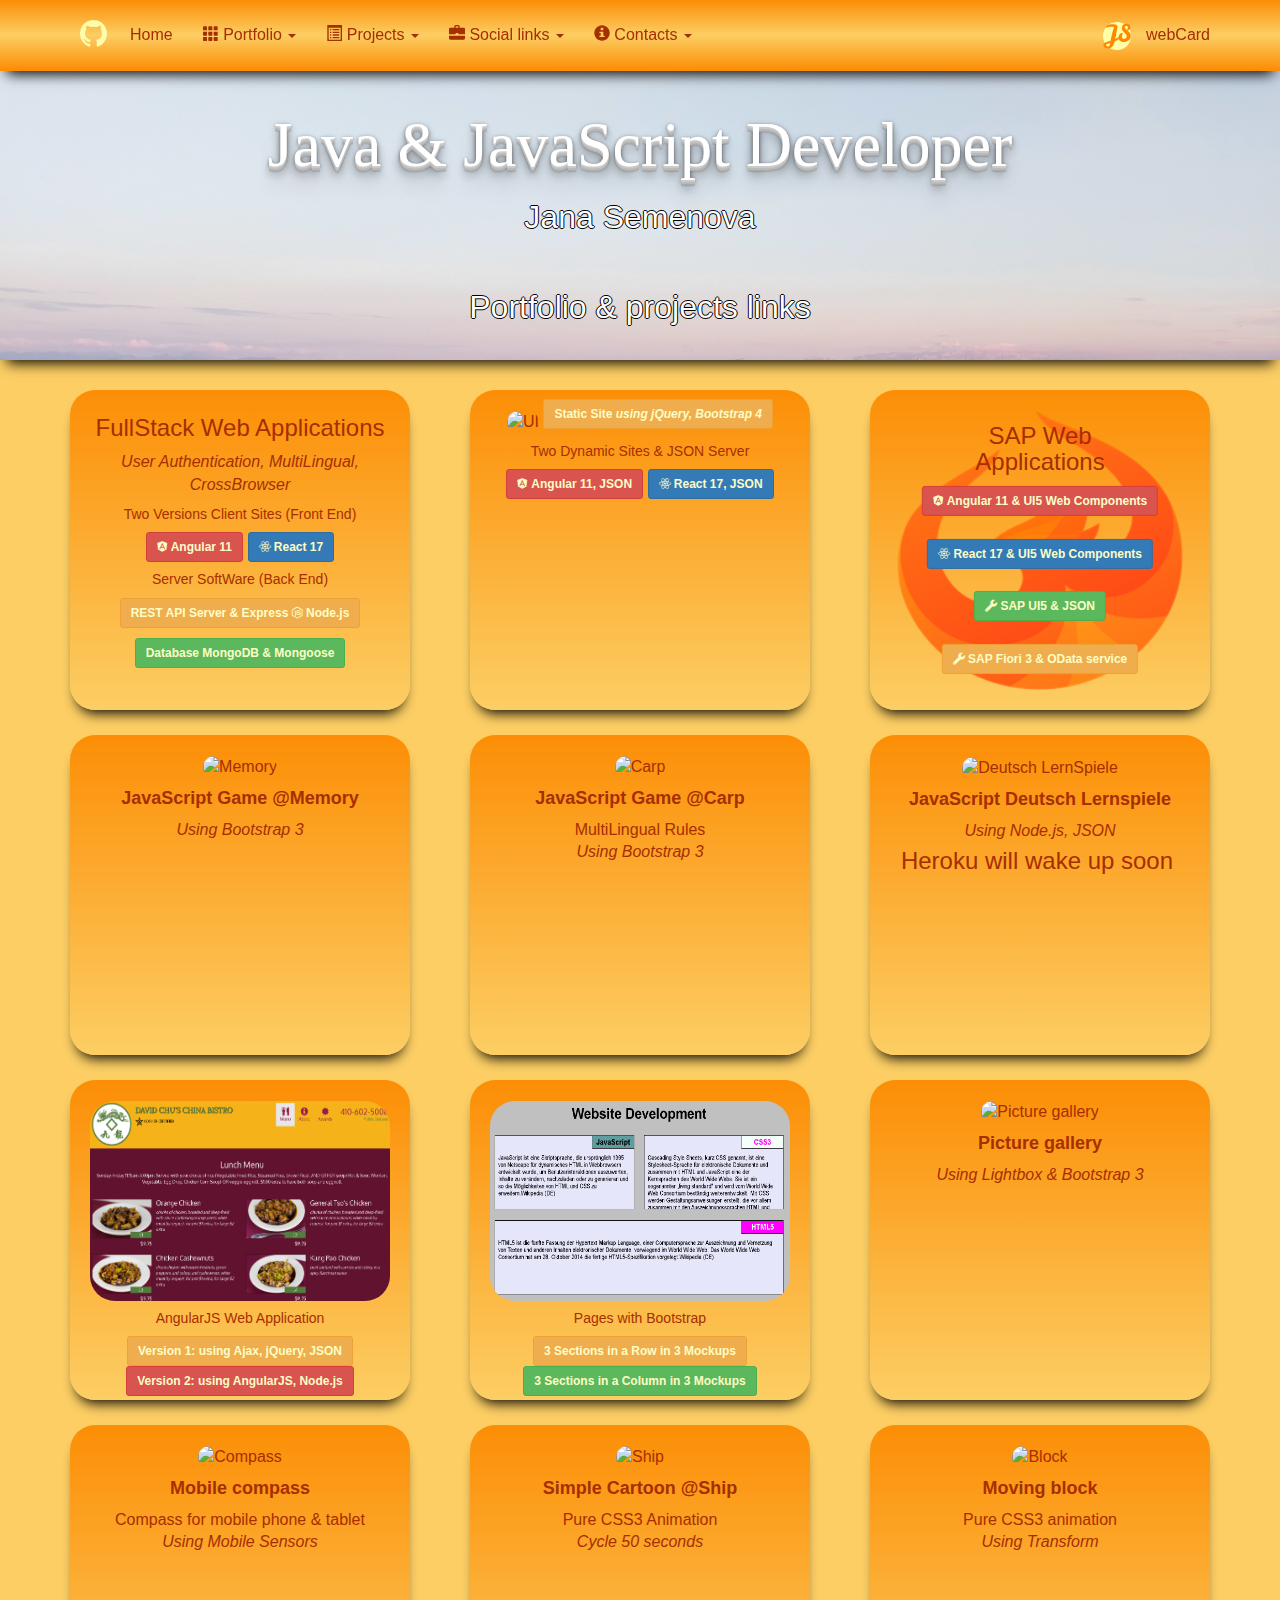
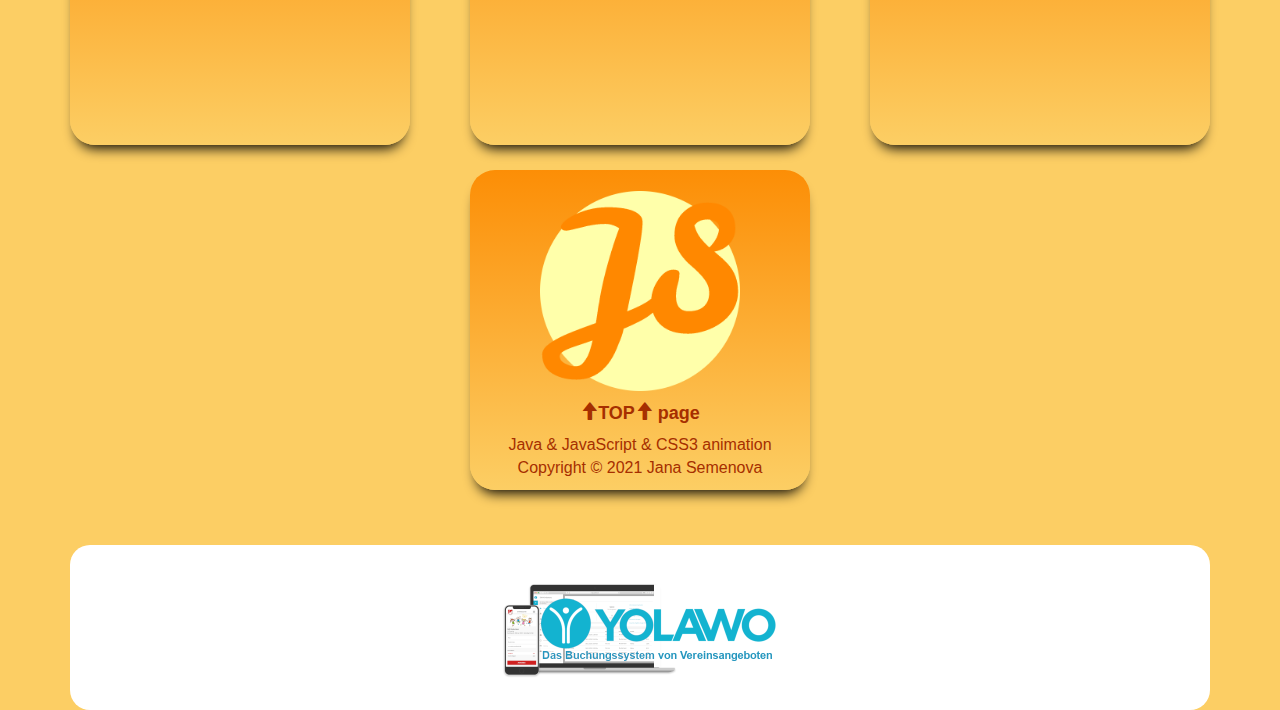
==== commit 3c113504: "min YOLAWO" ====
--- a/index.html
+++ b/index.html
@@ -35,7 +35,7 @@
 </head>
 
 <body>
-    <nav class="navbar navbar navbar-fixed-top" role="navigation">
+    <nav class="navbar navbar-fixed-top" role="navigation">
         <div class="container">
             <div class="navbar-header">
                 <button id="btn" type="button" class="navbar-toggle collapsed" data-toggle="collapse"
@@ -45,10 +45,10 @@
                     <span class="icon-bar"></span>
                     <span class="icon-bar"></span>
                 </button>
+                <i class="fa fa-github yellow-color fa-2x" aria-hidden="true"></i>
             </div>
             <div id="navbar" class="navbar-collapse collapse">
-                <ul class="nav navbar-nav">
-                    <li><i class="fa fa-github yellow-color fa-2x" aria-hidden="true"></i></li>
+                <ul class="nav navbar-nav mr-auto">
                     <li class="active"><a href="#"> Home </a></li>
                     <li class="dropdown">
                         <a href="#" class="dropdown-toggle" data-toggle="dropdown" role="button" aria-haspopup="true"
@@ -102,17 +102,18 @@
                     </li>
                 </ul>
                 <ul class="nav navbar-nav navbar-right">
-                    <li><img src="android-chrome-192x192.png" alt="logo"></li>
-                    <li><a href="https://portefeuille.bitbucket.io/" target="_blank"> WebCard on Bitbucket</a></li>
+                    <li class="my-2 my-sm-0 hidden-sm hidden-xs"><img src="android-chrome-192x192.png" alt="logo"></li>
+                    <li class="my-2 my-sm-0"><a href="https://portefeuille.bitbucket.io/" target="_blank">webCard</a>
+                    </li>
                 </ul>
-            </div>
+            </div><!-- end navbar-collapse -->
         </div>
     </nav>
     <header class="jumbotron">
         <!-- Page title -->
         <div class="imageHolder">
             <img class="kenburns-bottom-left" src="images/fon.jpg" alt="fon">
-            <h1 class="otto">Web Application Developer</h1>
+            <h1 class="otto">Java & JavaScript Developer</h1>
             <h1>Jana Semenova</h1>
             <h2>Portfolio & projects links</h2>
             <span id="JSUI"></span>
--- a/css/index.css
+++ b/css/index.css
@@ -117,8 +117,8 @@
     height: 28px;
 }
 
-ul li i {
-    margin: 8px 0px 0px 0px;
+.navbar-header i {
+    margin: 8px 8px 0px 10px;
     -webkit-text-shadow: 0px 10px 13px -7px #000000, -1px 0px 1px 19px rgba(166, 47, 0, 0);
     text-shadow: 0px 10px 13px -7px #000000, -1px 0px 1px 19px rgba(166, 47, 0, 0);
 }
@@ -647,7 +647,7 @@
     .jumbotron {
         padding: 0px 0px 0px 0px;
         margin: 0px auto;
-        height: 300px;
+        height: 250px;
     }
     .jumbotron h1 {
         font-size: 3em;
@@ -659,7 +659,7 @@
         font-size: 2em;
     }
     .imageHolder {
-        height: 300px;
+        height: 250px;
     }
     .row {
         margin-top: 30px;
@@ -675,8 +675,8 @@
     /* Page */
     .jumbotron {
         padding: 0px 0px 0px 0px;
-        margin: 30px auto;
-        height: 300px;
+        margin: 10px auto;
+        height: 200px;
     }
     .jumbotron h1 {
         font-size: 2em;
@@ -688,10 +688,11 @@
         font-size: 1.3em;
     }
     .imageHolder {
-        height: 300px;
+        width: 100%;
+        height: 200px;
     }
     .row {
-        margin-top: 10px;
+        margin: 10px 0px 0px -5px;
     }
     .picture-holder {
         height: 330px;
@@ -727,7 +728,7 @@
     }
     /* End Header */
     .row {
-        margin-top: 0px;
+        margin: 0px Opx 0px -5px;
     }
     .picture-holder {
         height: 330px;
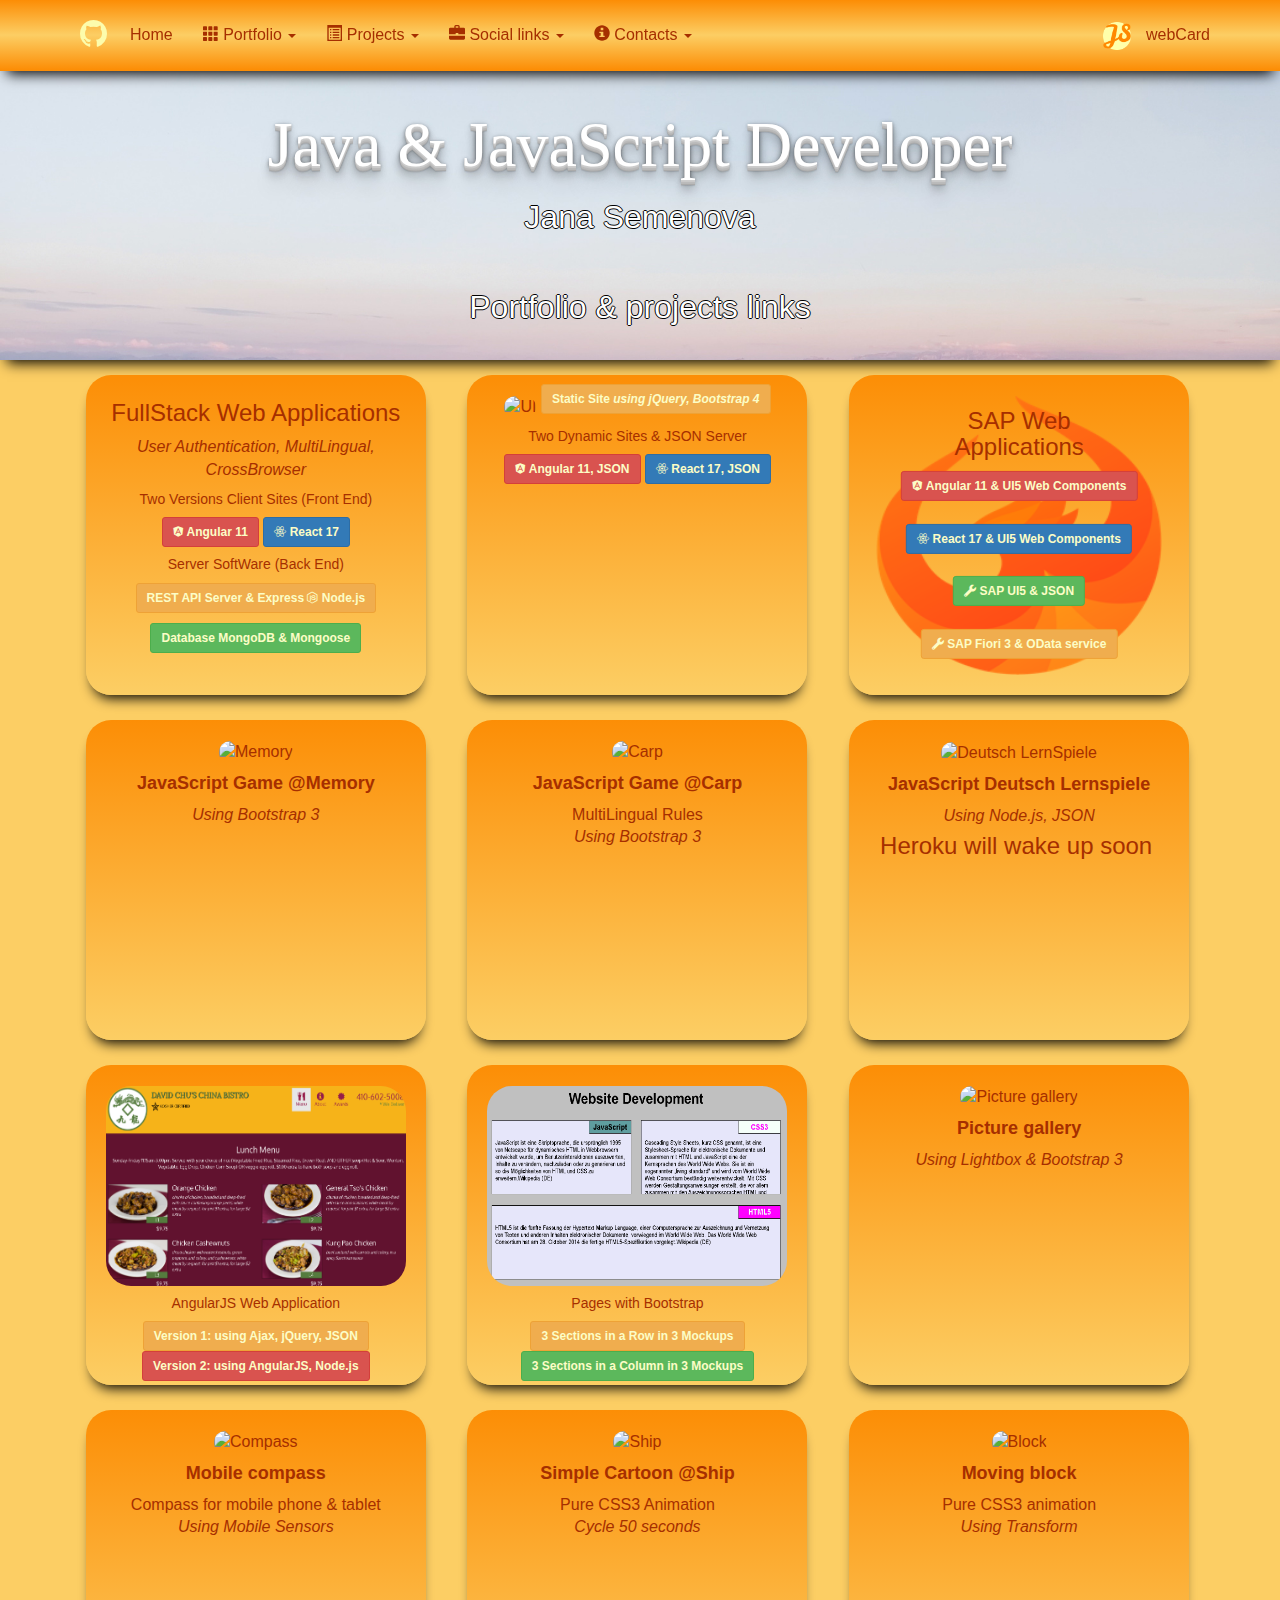
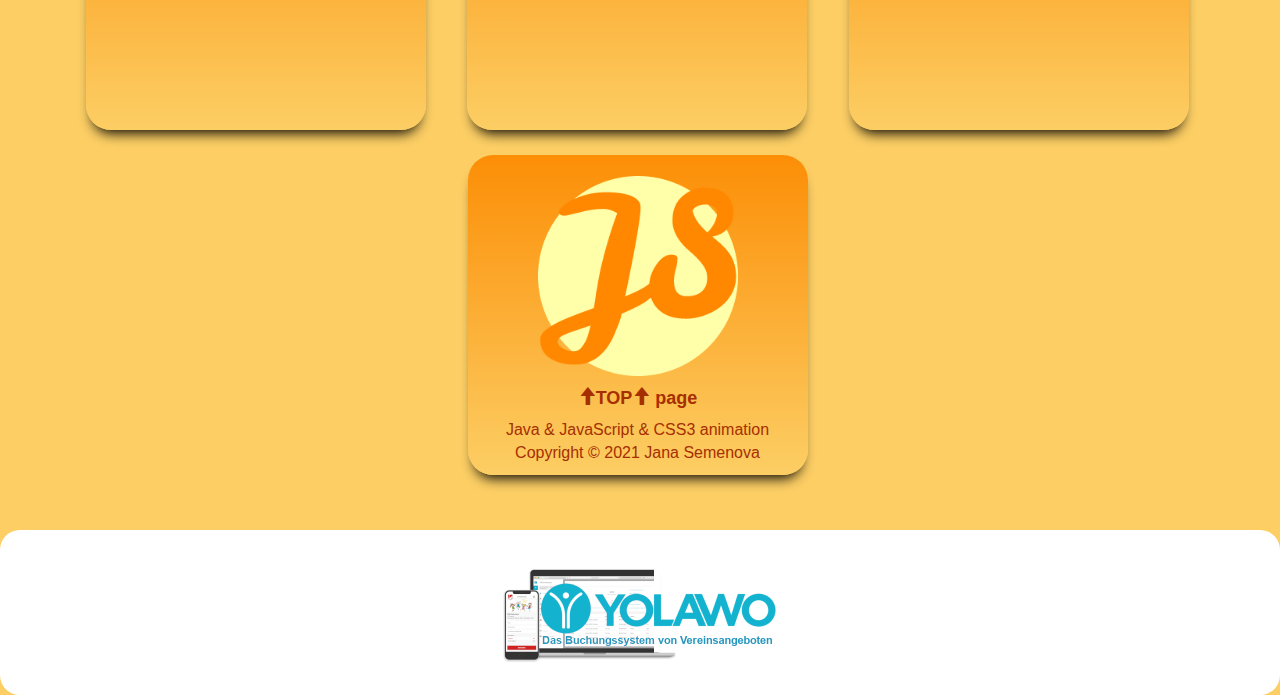
==== commit 68e8ead7: "min YOLAWO" ====
--- a/index.html
+++ b/index.html
@@ -122,189 +122,183 @@
     <!--hr-->
     <div class="container">
         <!-- Portfolio links -->
-        <div class="row">
-            <div id="UI" class="row">
-                <div id="FS" class="col-lg-4 col-md-6 col-sm-6 col-xs-12">
-                    <div class="picture-holder">
-                        <h3>FullStack Web Applications</h3>
-                        <i>User Authentication, MultiLingual, CrossBrowser</i>
-                        <h5>Two Versions Client Sites (Front End)</h5>
-                        <a id="An" class="btn btn-danger btn-sm btn-links" href="https://swetik.bitbucket.io/"
-                            target="_blank"><i class="fab fa-angular" aria-hidden="true"></i> Angular 11</a>
-                        <a id="Re" class="btn btn-primary btn-sm btn-links" href="https://swetlik.bitbucket.io/"
-                            target="_blank"><i class="fab fa-react" aria-hidden="true"></i> React 17</a><br>
-                        <h5>Server SoftWare (Back End)</h5>
-                        <a id="No" class="btn btn-warning btn-sm btn-links" href="https://sveti-server.herokuapp.com/"
-                            target="_blank">REST API Server & Express <i class="fab fa-node-js" aria-hidden="true"></i>
-                            Node.js</a>
-                        <p></p>
-                        <a class="btn btn-success btn-sm btn-links" href="https://www.mongodb.com/"
-                            target="_blank">Database MongoDB & Mongoose</a>
-                    </div>
-                </div>
-                <div id="JSON" class="col-lg-4 col-md-6 col-sm-6 col-xs-12">
-                    <div class="picture-holder">
-                        <img src="https://swetik.bitbucket.io/static/images/index-400x238.png" alt="UI">
-                        <a class="btn btn-warning btn-sm btn-links" href="https://swetik.bitbucket.io/static/"
-                            target="_blank">
-                            Static Site <i>using jQuery, Bootstrap 4</i>
-                        </a>
-                        <h5>Two Dynamic Sites & JSON Server</h5>
-                        <a class="btn btn-danger btn-sm btn-links" href="https://rest-apl-angular.herokuapp.com/"
-                            target="_blank"><i class="fab fa-angular" aria-hidden="true"></i> Angular 11,
-                            JSON</a>
-                        <a class="btn btn-primary btn-sm btn-links" href="https://rest-apl-react.herokuapp.com/"
-                            target="_blank"><i class="fab fa-react" aria-hidden="true"></i> React 17,
-                            JSON</a>
-                    </div>
-                </div>
-                <div class="col-lg-4 col-md-6 col-sm-6 col-xs-12">
-                    <div class="picture-holder">
-                        <img src="images/sap-ui5.png" alt="sap-ui5" class="sap-ui5-bg">
-                        <div class="on-img">
-                            <h3>SAP Web Applications</h3>
-                            <a id="UI5" class="btn btn-danger btn-sm btn-links" href="https://angular-ui5.bitbucket.io/"
-                                target="_blank"><i class="fab fa-angular" aria-hidden="true"></i> Angular 11 & UI5 Web
-                                Components</a><br><br>
-                            <a id="UI5" class="btn btn-primary btn-sm btn-links"
-                                href="https://ui5-components.bitbucket.io/" target="_blank"><i class="fab fa-react"
-                                    aria-hidden="true"></i> React 17 & UI5 Web
-                                Components</a><br><br>
-                            <a class="btn btn-success btn-sm btn-links"
-                                href="https://ui5-data-binding.bitbucket.io/webapp/" target="_blank"><i
-                                    class="fas fa-wrench" aria-hidden="true"></i> SAP UI5 &
-                                JSON</a><br><br>
-                            <a class="btn btn-warning btn-sm btn-links" href="https://sap-fiori3.bitbucket.io/webapp/"
-                                target="_blank"><i class="fas fa-wrench" aria-hidden="true"></i> SAP Fiori 3 & OData
-                                service</a><br><br>
+        <div id="UI" class="row">
+            <div id="FS" class="col-lg-4 col-md-6 col-sm-6 col-xs-12">
+                <div class="picture-holder">
+                    <h3>FullStack Web Applications</h3>
+                    <i>User Authentication, MultiLingual, CrossBrowser</i>
+                    <h5>Two Versions Client Sites (Front End)</h5>
+                    <a id="An" class="btn btn-danger btn-sm btn-links" href="https://swetik.bitbucket.io/"
+                        target="_blank"><i class="fab fa-angular" aria-hidden="true"></i> Angular 11</a>
+                    <a id="Re" class="btn btn-primary btn-sm btn-links" href="https://swetlik.bitbucket.io/"
+                        target="_blank"><i class="fab fa-react" aria-hidden="true"></i> React 17</a><br>
+                    <h5>Server SoftWare (Back End)</h5>
+                    <a id="No" class="btn btn-warning btn-sm btn-links" href="https://sveti-server.herokuapp.com/"
+                        target="_blank">REST API Server & Express <i class="fab fa-node-js" aria-hidden="true"></i>
+                        Node.js</a>
+                    <p></p>
+                    <a class="btn btn-success btn-sm btn-links" href="https://www.mongodb.com/" target="_blank">Database
+                        MongoDB & Mongoose</a>
+                </div>
+            </div>
+            <div id="JSON" class="col-lg-4 col-md-6 col-sm-6 col-xs-12">
+                <div class="picture-holder">
+                    <img src="https://swetik.bitbucket.io/static/images/index-400x238.png" alt="UI">
+                    <a class="btn btn-warning btn-sm btn-links" href="https://swetik.bitbucket.io/static/"
+                        target="_blank">
+                        Static Site <i>using jQuery, Bootstrap 4</i>
+                    </a>
+                    <h5>Two Dynamic Sites & JSON Server</h5>
+                    <a class="btn btn-danger btn-sm btn-links" href="https://rest-apl-angular.herokuapp.com/"
+                        target="_blank"><i class="fab fa-angular" aria-hidden="true"></i> Angular 11,
+                        JSON</a>
+                    <a class="btn btn-primary btn-sm btn-links" href="https://rest-apl-react.herokuapp.com/"
+                        target="_blank"><i class="fab fa-react" aria-hidden="true"></i> React 17,
+                        JSON</a>
+                </div>
+            </div>
+            <div class="col-lg-4 col-md-6 col-sm-6 col-xs-12">
+                <div class="picture-holder">
+                    <img src="images/sap-ui5.png" alt="sap-ui5" class="sap-ui5-bg">
+                    <div class="on-img">
+                        <h3>SAP Web Applications</h3>
+                        <a id="UI5" class="btn btn-danger btn-sm btn-links" href="https://angular-ui5.bitbucket.io/"
+                            target="_blank"><i class="fab fa-angular" aria-hidden="true"></i> Angular 11 & UI5 Web
+                            Components</a><br><br>
+                        <a id="UI5" class="btn btn-primary btn-sm btn-links" href="https://ui5-components.bitbucket.io/"
+                            target="_blank"><i class="fab fa-react" aria-hidden="true"></i> React 17 & UI5 Web
+                            Components</a><br><br>
+                        <a class="btn btn-success btn-sm btn-links" href="https://ui5-data-binding.bitbucket.io/webapp/"
+                            target="_blank"><i class="fas fa-wrench" aria-hidden="true"></i> SAP UI5 &
+                            JSON</a><br><br>
+                        <a class="btn btn-warning btn-sm btn-links" href="https://sap-fiori3.bitbucket.io/webapp/"
+                            target="_blank"><i class="fas fa-wrench" aria-hidden="true"></i> SAP Fiori 3 & OData
+                            service</a><br><br>
+                    </div>
+                </div>
+            </div>
+            <div id="JSG" class="col-lg-4 col-md-6 col-sm-6 col-xs-12">
+                <a href="https://js-spiele.bitbucket.io/memory/" target="_blank">
+                    <div class="picture-holder">
+                        <img src="https://js-spiele.bitbucket.io/memory/images/memory_321x241.png" alt="Memory">
+                        <h4>JavaScript Game @Memory</h4>
+                        <i>Using Bootstrap 3</i>
+                    </div>
+                </a>
+            </div>
+            <div class="col-lg-4 col-md-6 col-sm-6 col-xs-12">
+                <a href="https://js-spiele.bitbucket.io/carp/" target="_blank">
+                    <div class="picture-holder">
+                        <img src="https://js-spiele.bitbucket.io/carp/images/fish_636x392.png" alt="Carp">
+                        <h4>JavaScript Game @Carp</h4>
+                        <span>MultiLingual Rules</span><br>
+                        <i>Using Bootstrap 3</i>
+                    </div>
+                </a>
+            </div>
+            <div class="col-lg-4 col-md-6 col-sm-6 col-xs-12">
+                <a href="https://german-memory.herokuapp.com/" target="_blank">
+                    <div class="picture-holder">
+                        <div class="unde">Heroku will wake up soon</div>
+                        <div class="on"><img src="https://german-memory.herokuapp.com/images/lern-636x420.png"
+                                alt="Deutsch LernSpiele">
+                            <h4>JavaScript Deutsch Lernspiele</h4>
+                            <i>Using Node.js, JSON</i>
                         </div>
                     </div>
-                </div>
-                <div id="JSG" class="col-lg-4 col-md-6 col-sm-6 col-xs-12">
-                    <a href="https://js-spiele.bitbucket.io/memory/" target="_blank">
-                        <div class="picture-holder">
-                            <img src="https://js-spiele.bitbucket.io/memory/images/memory_321x241.png" alt="Memory">
-                            <h4>JavaScript Game @Memory</h4>
-                            <i>Using Bootstrap 3</i>
-                        </div>
-                    </a>
-                </div>
-                <div class="col-lg-4 col-md-6 col-sm-6 col-xs-12">
-                    <a href="https://js-spiele.bitbucket.io/carp/" target="_blank">
-                        <div class="picture-holder">
-                            <img src="https://js-spiele.bitbucket.io/carp/images/fish_636x392.png" alt="Carp">
-                            <h4>JavaScript Game @Carp</h4>
-                            <span>MultiLingual Rules</span><br>
-                            <i>Using Bootstrap 3</i>
-                        </div>
-                    </a>
-                </div>
-                <div class="col-lg-4 col-md-6 col-sm-6 col-xs-12">
-                    <a href="https://german-memory.herokuapp.com/" target="_blank">
-                        <div class="picture-holder">
-                            <div class="unde">Heroku will wake up soon</div>
-                            <div class="on"><img src="https://german-memory.herokuapp.com/images/lern-636x420.png"
-                                    alt="Deutsch LernSpiele">
-                                <h4>JavaScript Deutsch Lernspiele</h4>
-                                <i>Using Node.js, JSON</i>
-                            </div>
-                        </div>
-                    </a>
-                </div>
-                <div id="AnJS" class="col-lg-4 col-md-6 col-sm-6 col-xs-12">
-                    <div class="picture-holder">
-                        <img src="images/David.png" alt="AngularJS Web Application">
-                        <h5>AngularJS Web Application</h5>
-                        <a class="btn btn-warning btn-sm btn-links"
-                            href="https://vollstapel.bitbucket.io/application/module5-solution/" target="_blank">Version
-                            1:
-                            using Ajax, jQuery, JSON</a><br>
-                        <a class="btn btn-danger btn-sm btn-links"
-                            href="https://vollstapel.bitbucket.io/AngularJS/Module5/" target="_blank"
-                            title="Angular">Version 2: using AngularJS, Node.js</a>
-                    </div>
-                </div>
-                <div id="Bootstrap" class="col-lg-4 col-md-6 col-sm-6 col-xs-12">
-                    <div class="picture-holder">
-                        <img src="images/row.png" alt="Bootstrap Pages">
-                        <h5>Pages with Bootstrap</h5>
-                        <a class="btn btn-warning btn-sm btn-links"
-                            href="https://vollstapel.bitbucket.io/application/module2-solution/" target="_blank">
-                            3 Sections in a Row in 3 Mockups</a><br>
-                        <a class="btn btn-success btn-sm btn-links"
-                            href="https://vollstapel.bitbucket.io/application/module3-solution/" target="_blank">3
-                            Sections in a Column in 3 Mockups</a>
-                    </div>
-                </div>
-                <div class="col-lg-4 col-md-6 col-sm-6 col-xs-12">
-                    <a href="https://wixhub.github.io/javascript_interface/gallery.html" target="_blank"
-                        title="Gallery">
-                        <div class="picture-holder">
-                            <img src="https://wixhub.github.io/javascript_interface/images/gallery-529x270.png"
-                                alt="Picture gallery">
-                            <h4>Picture gallery</h4>
-                            <i>Using Lightbox & Bootstrap 3</i>
-                        </div>
-                    </a>
-                </div>
-                <div id="Mo" class="col-lg-4 col-md-6 col-sm-6 col-xs-12">
-                    <a href="https://wixhub.github.io/javascript_mobile/compass.html" target="_blank">
-                        <div class="picture-holder">
-                            <img src="https://wixhub.github.io/javascript_mobile/images/compass-758x498.png"
-                                alt="Compass">
-                            <h4>Mobile compass</h4>
-                            <span>Compass for mobile phone & tablet</span><br>
-                            <i>Using Mobile Sensors</i>
-                        </div>
-                    </a>
-                </div>
-                <div id="CSS3" class="col-lg-4 col-md-6 col-sm-6 col-xs-12">
-                    <a href="https://css3-animation.bitbucket.io/ship/" target="_blank">
-                        <div class="picture-holder">
-                            <img src="https://css3-animation.bitbucket.io/ship/images/ship-398x270.png" alt="Ship">
-                            <h4>Simple Cartoon @Ship</h4>
-                            <span>Pure CSS3 Animation</span><br>
-                            <i>Cycle 50 seconds</i>
-                        </div>
-                    </a>
-                </div>
-                <div class="col-lg-4 col-md-6 col-sm-6 col-xs-12">
-                    <a href="https://wixhub.github.io/interface_development/block_css/block.html" target="_blank">
-                        <div class="picture-holder">
-                            <img src="https://wixhub.github.io/interface_development/images/block_solo.png" alt="Block">
-                            <h4>Moving block</h4>
-                            <span>Pure CSS3 animation</span><br>
-                            <i>Using Transform</i>
-                        </div>
-                    </a>
-                </div>
-                <div class="col-lg-12 col-md-12 col-sm-12 col-xs-12">
-                    <a href="#">
-                        <div class="picture-holder square-img">
-                            <img src="android-chrome-512x512.png" alt="Home">
-                            <h4><span class="glyphicon glyphicon-arrow-up"></span>TOP<span
-                                    class="glyphicon glyphicon-arrow-up"></span>
-                                page</h4>
-                            <span>Java & JavaScript & CSS3 animation</span><br>
-                            <span>Copyright © 2021 Jana Semenova</span>
-                        </div>
-                    </a>
-                </div>
-            </div><!-- End of row Portfolio links -->
-        </div><!-- End of container -->
-
-        <footer class="panel-footer text-center">
-            <div class="text-center">
-                <a href="https://yolawo.de/" target="_blank">
-                    <img src="images/YOLAWO-banner-blue-600x200.png" alt="YOLAWO">
-                </a>
-            </div>
-        </footer>
-
-        <!-- jQuery (Bootstrap JS plugins depend on it) -->
-        <script src="js/jquery-2.1.4.min.js"></script>
-        <script src="js/bootstrap.min.js"></script>
-        <script src="js/script.js"></script>
+                </a>
+            </div>
+            <div id="AnJS" class="col-lg-4 col-md-6 col-sm-6 col-xs-12">
+                <div class="picture-holder">
+                    <img src="images/David.png" alt="AngularJS Web Application">
+                    <h5>AngularJS Web Application</h5>
+                    <a class="btn btn-warning btn-sm btn-links"
+                        href="https://vollstapel.bitbucket.io/application/module5-solution/" target="_blank">Version
+                        1:
+                        using Ajax, jQuery, JSON</a><br>
+                    <a class="btn btn-danger btn-sm btn-links" href="https://vollstapel.bitbucket.io/AngularJS/Module5/"
+                        target="_blank" title="Angular">Version 2: using AngularJS, Node.js</a>
+                </div>
+            </div>
+            <div id="Bootstrap" class="col-lg-4 col-md-6 col-sm-6 col-xs-12">
+                <div class="picture-holder">
+                    <img src="images/row.png" alt="Bootstrap Pages">
+                    <h5>Pages with Bootstrap</h5>
+                    <a class="btn btn-warning btn-sm btn-links"
+                        href="https://vollstapel.bitbucket.io/application/module2-solution/" target="_blank">
+                        3 Sections in a Row in 3 Mockups</a><br>
+                    <a class="btn btn-success btn-sm btn-links"
+                        href="https://vollstapel.bitbucket.io/application/module3-solution/" target="_blank">3
+                        Sections in a Column in 3 Mockups</a>
+                </div>
+            </div>
+            <div class="col-lg-4 col-md-6 col-sm-6 col-xs-12">
+                <a href="https://wixhub.github.io/javascript_interface/gallery.html" target="_blank" title="Gallery">
+                    <div class="picture-holder">
+                        <img src="https://wixhub.github.io/javascript_interface/images/gallery-529x270.png"
+                            alt="Picture gallery">
+                        <h4>Picture gallery</h4>
+                        <i>Using Lightbox & Bootstrap 3</i>
+                    </div>
+                </a>
+            </div>
+            <div id="Mo" class="col-lg-4 col-md-6 col-sm-6 col-xs-12">
+                <a href="https://wixhub.github.io/javascript_mobile/compass.html" target="_blank">
+                    <div class="picture-holder">
+                        <img src="https://wixhub.github.io/javascript_mobile/images/compass-758x498.png" alt="Compass">
+                        <h4>Mobile compass</h4>
+                        <span>Compass for mobile phone & tablet</span><br>
+                        <i>Using Mobile Sensors</i>
+                    </div>
+                </a>
+            </div>
+            <div id="CSS3" class="col-lg-4 col-md-6 col-sm-6 col-xs-12">
+                <a href="https://css3-animation.bitbucket.io/ship/" target="_blank">
+                    <div class="picture-holder">
+                        <img src="https://css3-animation.bitbucket.io/ship/images/ship-398x270.png" alt="Ship">
+                        <h4>Simple Cartoon @Ship</h4>
+                        <span>Pure CSS3 Animation</span><br>
+                        <i>Cycle 50 seconds</i>
+                    </div>
+                </a>
+            </div>
+            <div class="col-lg-4 col-md-6 col-sm-6 col-xs-12">
+                <a href="https://wixhub.github.io/interface_development/block_css/block.html" target="_blank">
+                    <div class="picture-holder">
+                        <img src="https://wixhub.github.io/interface_development/images/block_solo.png" alt="Block">
+                        <h4>Moving block</h4>
+                        <span>Pure CSS3 animation</span><br>
+                        <i>Using Transform</i>
+                    </div>
+                </a>
+            </div>
+            <div class="col-lg-12 col-md-12 col-sm-12 col-xs-12">
+                <a href="#">
+                    <div class="picture-holder square-img">
+                        <img src="android-chrome-512x512.png" alt="Home">
+                        <h4><span class="glyphicon glyphicon-arrow-up"></span>TOP<span
+                                class="glyphicon glyphicon-arrow-up"></span>
+                            page</h4>
+                        <span>Java & JavaScript & CSS3 animation</span><br>
+                        <span>Copyright © 2021 Jana Semenova</span>
+                    </div>
+                </a>
+            </div>
+        </div><!-- End of row Portfolio links -->
+    </div><!-- End of container -->
+
+    <footer class="panel-footer text-center">
+        <div class="text-center">
+            <a href="https://yolawo.de/" target="_blank">
+                <img src="images/YOLAWO-banner-blue-600x200.png" alt="YOLAWO">
+            </a>
+        </div>
+    </footer>
+
+    <!-- jQuery (Bootstrap JS plugins depend on it) -->
+    <script src="js/jquery-2.1.4.min.js"></script>
+    <script src="js/bootstrap.min.js"></script>
+    <script src="js/script.js"></script>
 </body>
 
 </html>--- a/css/index.css
+++ b/css/index.css
@@ -20,6 +20,7 @@
 
 .row {
     text-align: center;
+    margin: 0px 0px 0px -5px;
 }
 
 .row-header {
@@ -662,7 +663,7 @@
         height: 250px;
     }
     .row {
-        margin-top: 30px;
+        margin: 20px 0px 0px -5px;
     }
     .panel-footer {
         bottom: 0;
@@ -692,7 +693,7 @@
         height: 200px;
     }
     .row {
-        margin: 10px 0px 0px -5px;
+        margin: 10px 0px 0px -10px;
     }
     .picture-holder {
         height: 330px;
@@ -710,7 +711,7 @@
     .jumbotron {
         width: 100%;
         padding: 0px;
-        margin: 15px 0 20px 0;
+        margin: 15px 0 40px 0;
     }
     .jumbotron h1 {
         font-size: 2em;
@@ -728,7 +729,7 @@
     }
     /* End Header */
     .row {
-        margin: 0px Opx 0px -5px;
+        margin: 0px 0px 0px -20px;
     }
     .picture-holder {
         height: 330px;
@@ -746,7 +747,7 @@
         position: relative;
         min-height: 1px;
         padding-right: 15px;
-        padding-left: 15px;
+        padding-left: 0px;
         float: left;
         width: 100%;
     }
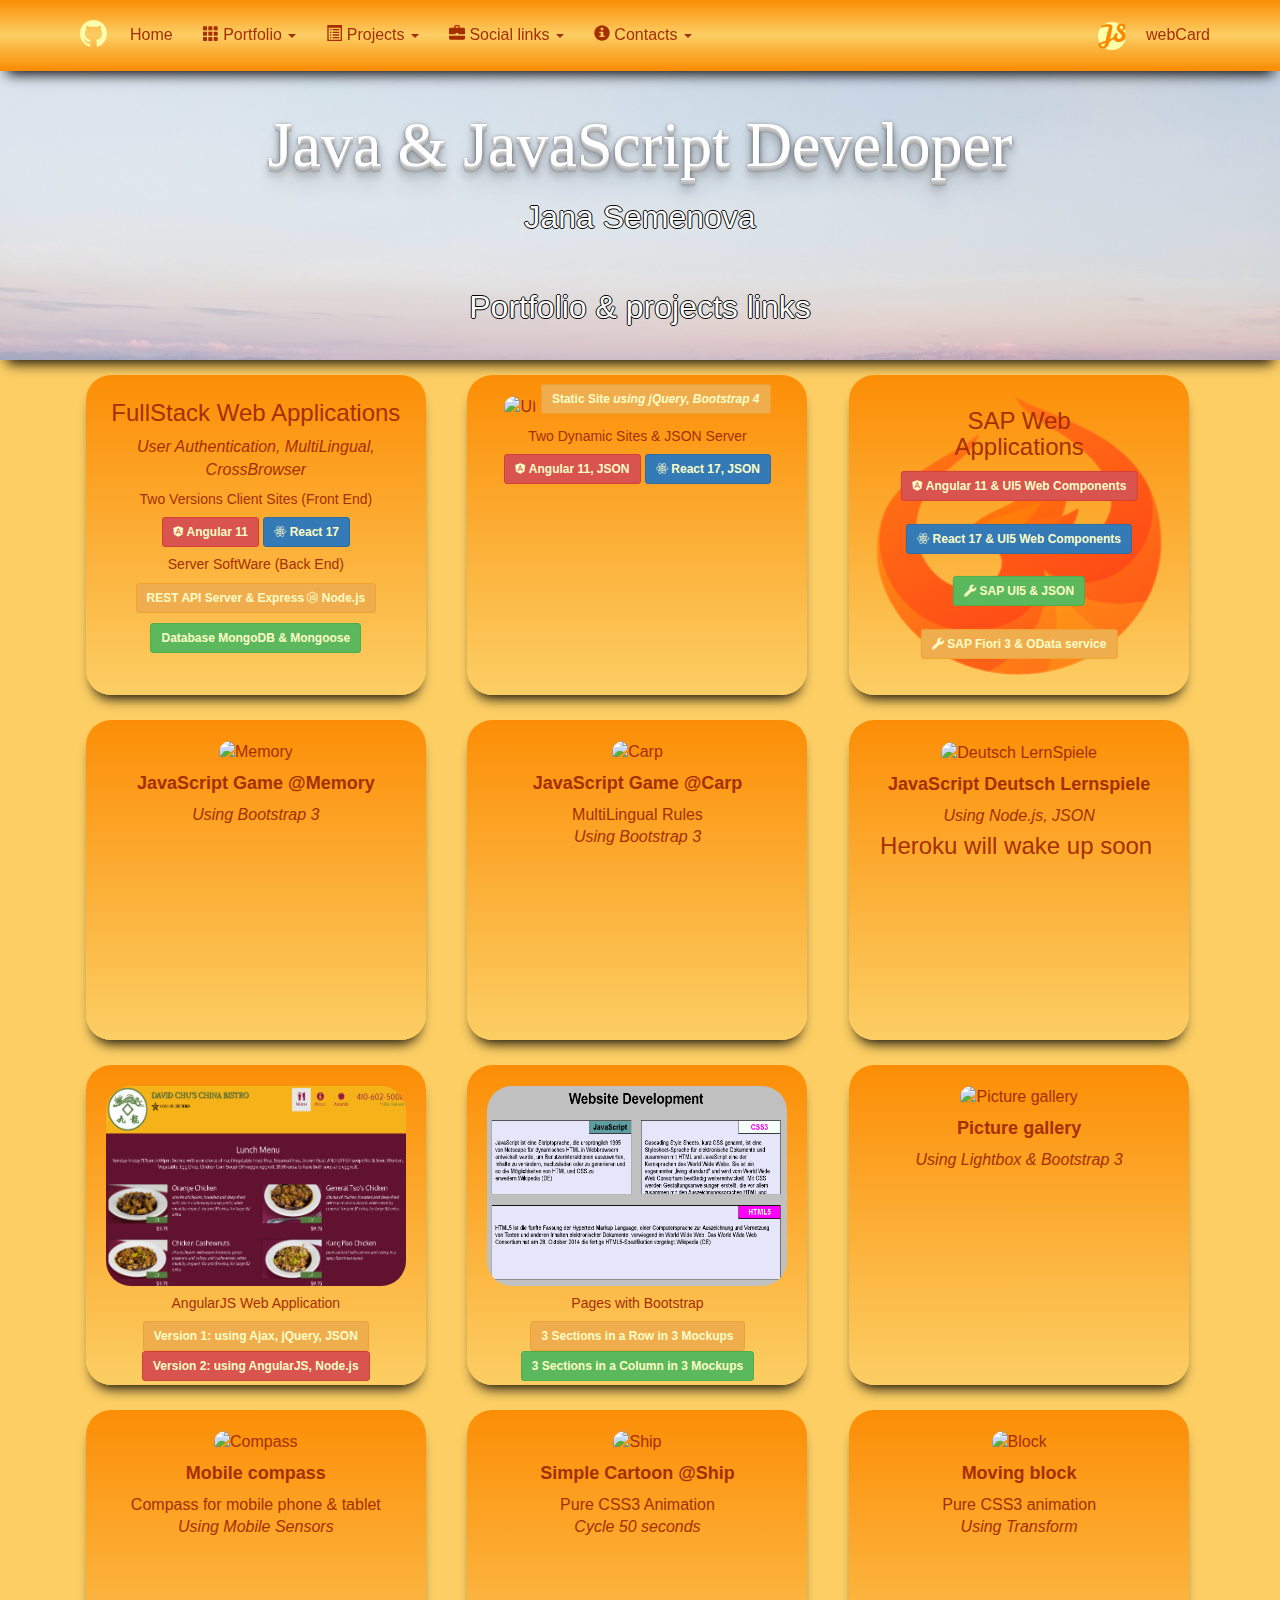
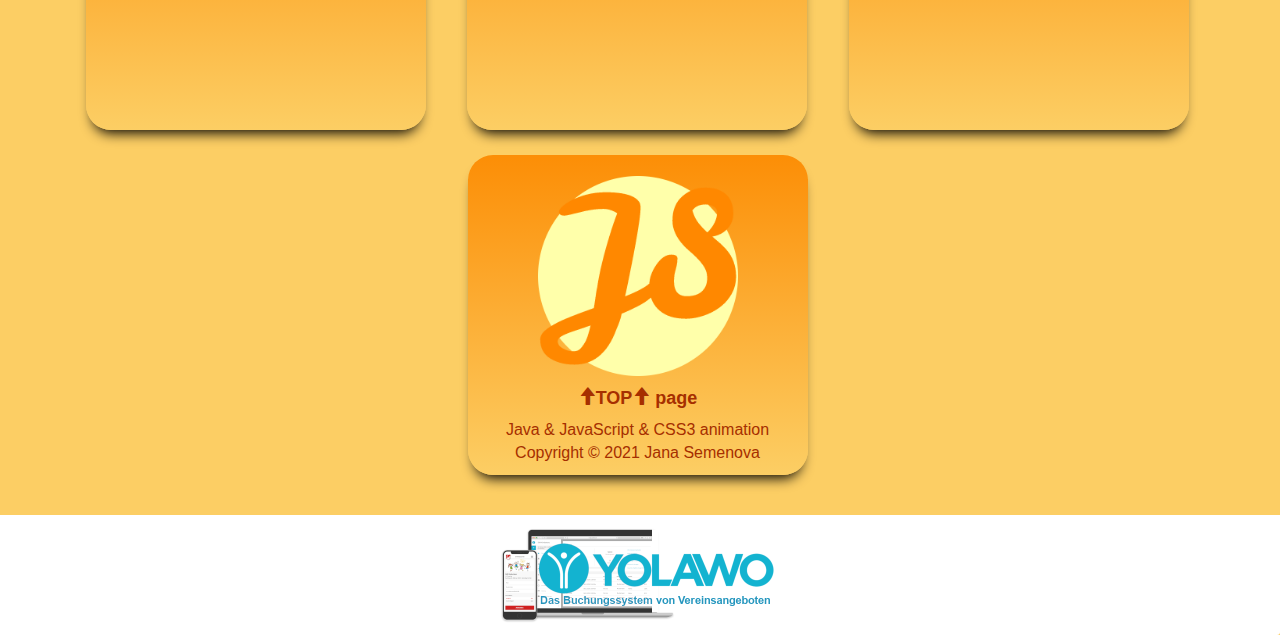
==== commit 7492ecb4: "min YOLAWO" ====
--- a/index.html
+++ b/index.html
@@ -45,10 +45,11 @@
                     <span class="icon-bar"></span>
                     <span class="icon-bar"></span>
                 </button>
-                <i class="fa fa-github yellow-color fa-2x" aria-hidden="true"></i>
+                <img class="hidden-lg hidden-md hidden-sm" src="android-chrome-192x192.png" alt="logo">
             </div>
             <div id="navbar" class="navbar-collapse collapse">
                 <ul class="nav navbar-nav mr-auto">
+                    <li><i class="fa fa-github yellow-color fa-2x hidden-xs" aria-hidden="true"></i></li>
                     <li class="active"><a href="#"> Home </a></li>
                     <li class="dropdown">
                         <a href="#" class="dropdown-toggle" data-toggle="dropdown" role="button" aria-haspopup="true"
@@ -287,14 +288,14 @@
         </div><!-- End of row Portfolio links -->
     </div><!-- End of container -->
 
-    <footer class="panel-footer text-center">
-        <div class="text-center">
+    <div class="row">
+        <div class="panel-footer center">
             <a href="https://yolawo.de/" target="_blank">
                 <img src="images/YOLAWO-banner-blue-600x200.png" alt="YOLAWO">
             </a>
         </div>
-    </footer>
-
+    </div>
+    
     <!-- jQuery (Bootstrap JS plugins depend on it) -->
     <script src="js/jquery-2.1.4.min.js"></script>
     <script src="js/bootstrap.min.js"></script>
--- a/css/index.css
+++ b/css/index.css
@@ -14,6 +14,11 @@
 
 .div {
     text-align: center;
+}
+
+.center {
+    margin: auto;
+    padding: 10px;
 }
 
 /* row style */
@@ -112,13 +117,19 @@
     border-radius: 10px;
 }
 
+.navbar-header img {
+    margin: 8px 5px 0px 12px;
+    width: 35px;
+    height: 35px;
+}
+
 ul li img {
-    margin: 12px 0px 0px 0px;
+    margin: 12px 5px 0px 0px;
     width: 28px;
     height: 28px;
 }
 
-.navbar-header i {
+.navbar-header i, nav i {
     margin: 8px 8px 0px 10px;
     -webkit-text-shadow: 0px 10px 13px -7px #000000, -1px 0px 1px 19px rgba(166, 47, 0, 0);
     text-shadow: 0px 10px 13px -7px #000000, -1px 0px 1px 19px rgba(166, 47, 0, 0);
@@ -610,10 +621,8 @@
 /* FOOTER */
 
 .panel-footer {
-    left: 0;
     background: #FFFFFF;
     text-align: center;
-    border-radius: 20px;
 }
 
 .panel-footer img {
@@ -638,6 +647,7 @@
         margin-top: 15px;
     }
     .panel-footer {
+        left: 0;
         bottom: 0;
     }
 }
@@ -666,6 +676,7 @@
         margin: 20px 0px 0px -5px;
     }
     .panel-footer {
+        left: 0;
         bottom: 0;
     }
 }
@@ -699,6 +710,7 @@
         height: 330px;
     }
     .panel-footer {
+        left: 0;
         bottom: 0;
     }
     /* End Page */
@@ -735,7 +747,9 @@
         height: 330px;
     }
     .panel-footer {
-        margin: 0 0 20px 0;
+        width: 340px;
+        margin: auto;
+        border-radius: 20px;
     }
 }
 
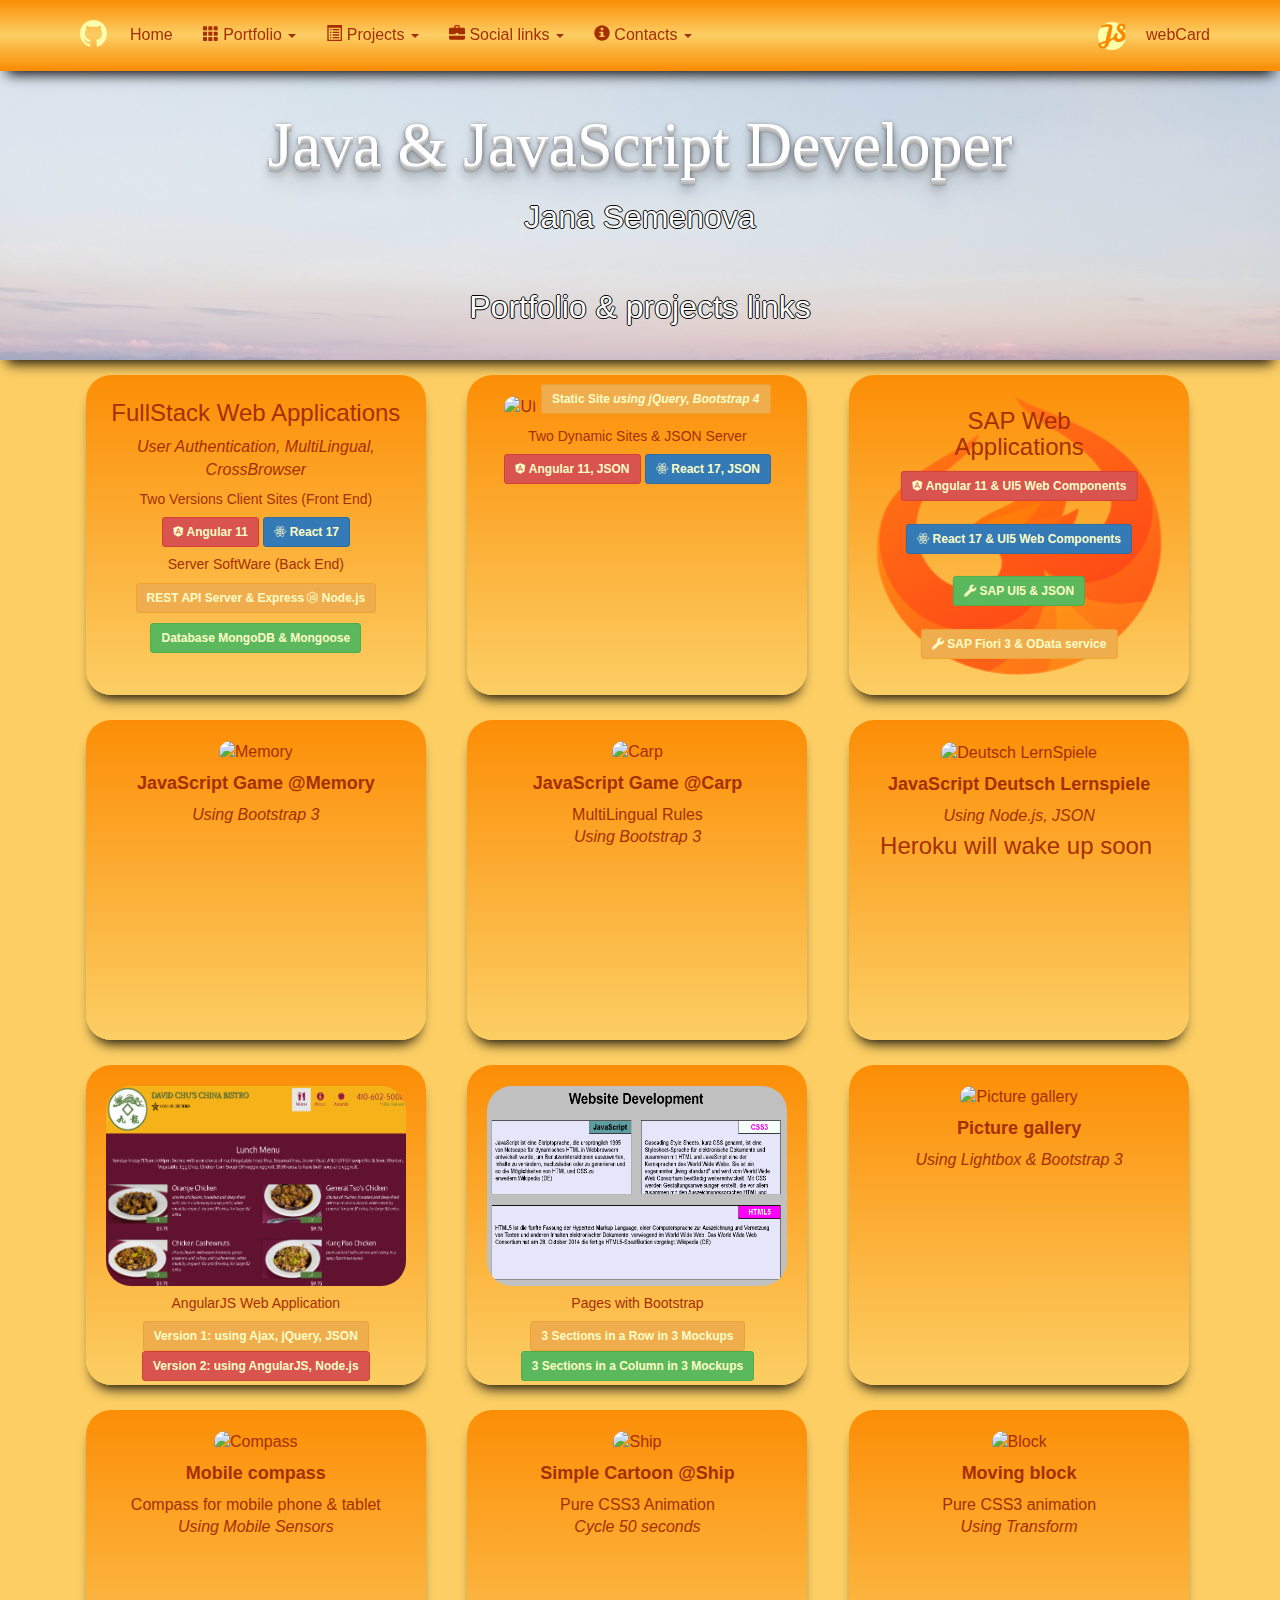
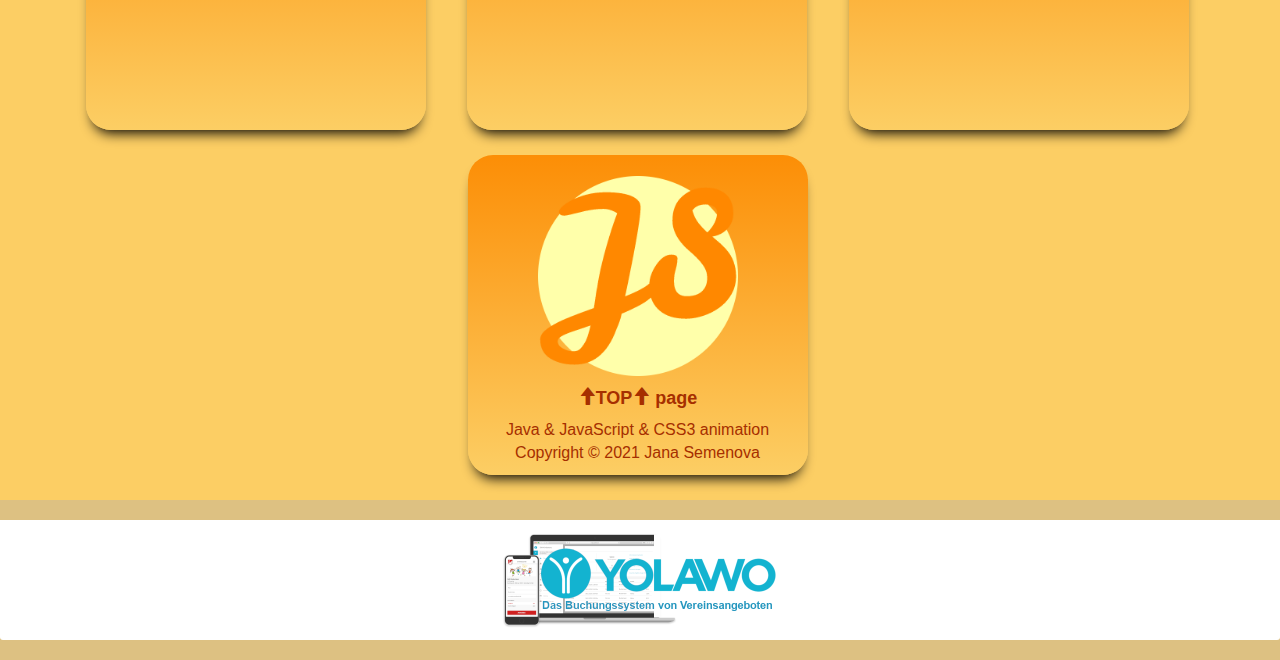
==== commit f55150c7: "min YOLAWO" ====
--- a/index.html
+++ b/index.html
@@ -288,14 +288,14 @@
         </div><!-- End of row Portfolio links -->
     </div><!-- End of container -->
 
-    <div class="row">
+    <div class="row-footer">
         <div class="panel-footer center">
             <a href="https://yolawo.de/" target="_blank">
                 <img src="images/YOLAWO-banner-blue-600x200.png" alt="YOLAWO">
             </a>
         </div>
     </div>
-    
+
     <!-- jQuery (Bootstrap JS plugins depend on it) -->
     <script src="js/jquery-2.1.4.min.js"></script>
     <script src="js/bootstrap.min.js"></script>
--- a/css/index.css
+++ b/css/index.css
@@ -746,6 +746,11 @@
     .picture-holder {
         height: 330px;
     }
+
+    .row-footer {
+        margin: 0px 0px 20px -20px;
+        float: left;
+    }
     .panel-footer {
         width: 340px;
         margin: auto;
@@ -765,5 +770,9 @@
         float: left;
         width: 100%;
     }
+    .row-footer {
+        margin: 0px 0px 20px 10px;
+        background-color: #FCCE64;
+    }
     /* END Page */
 }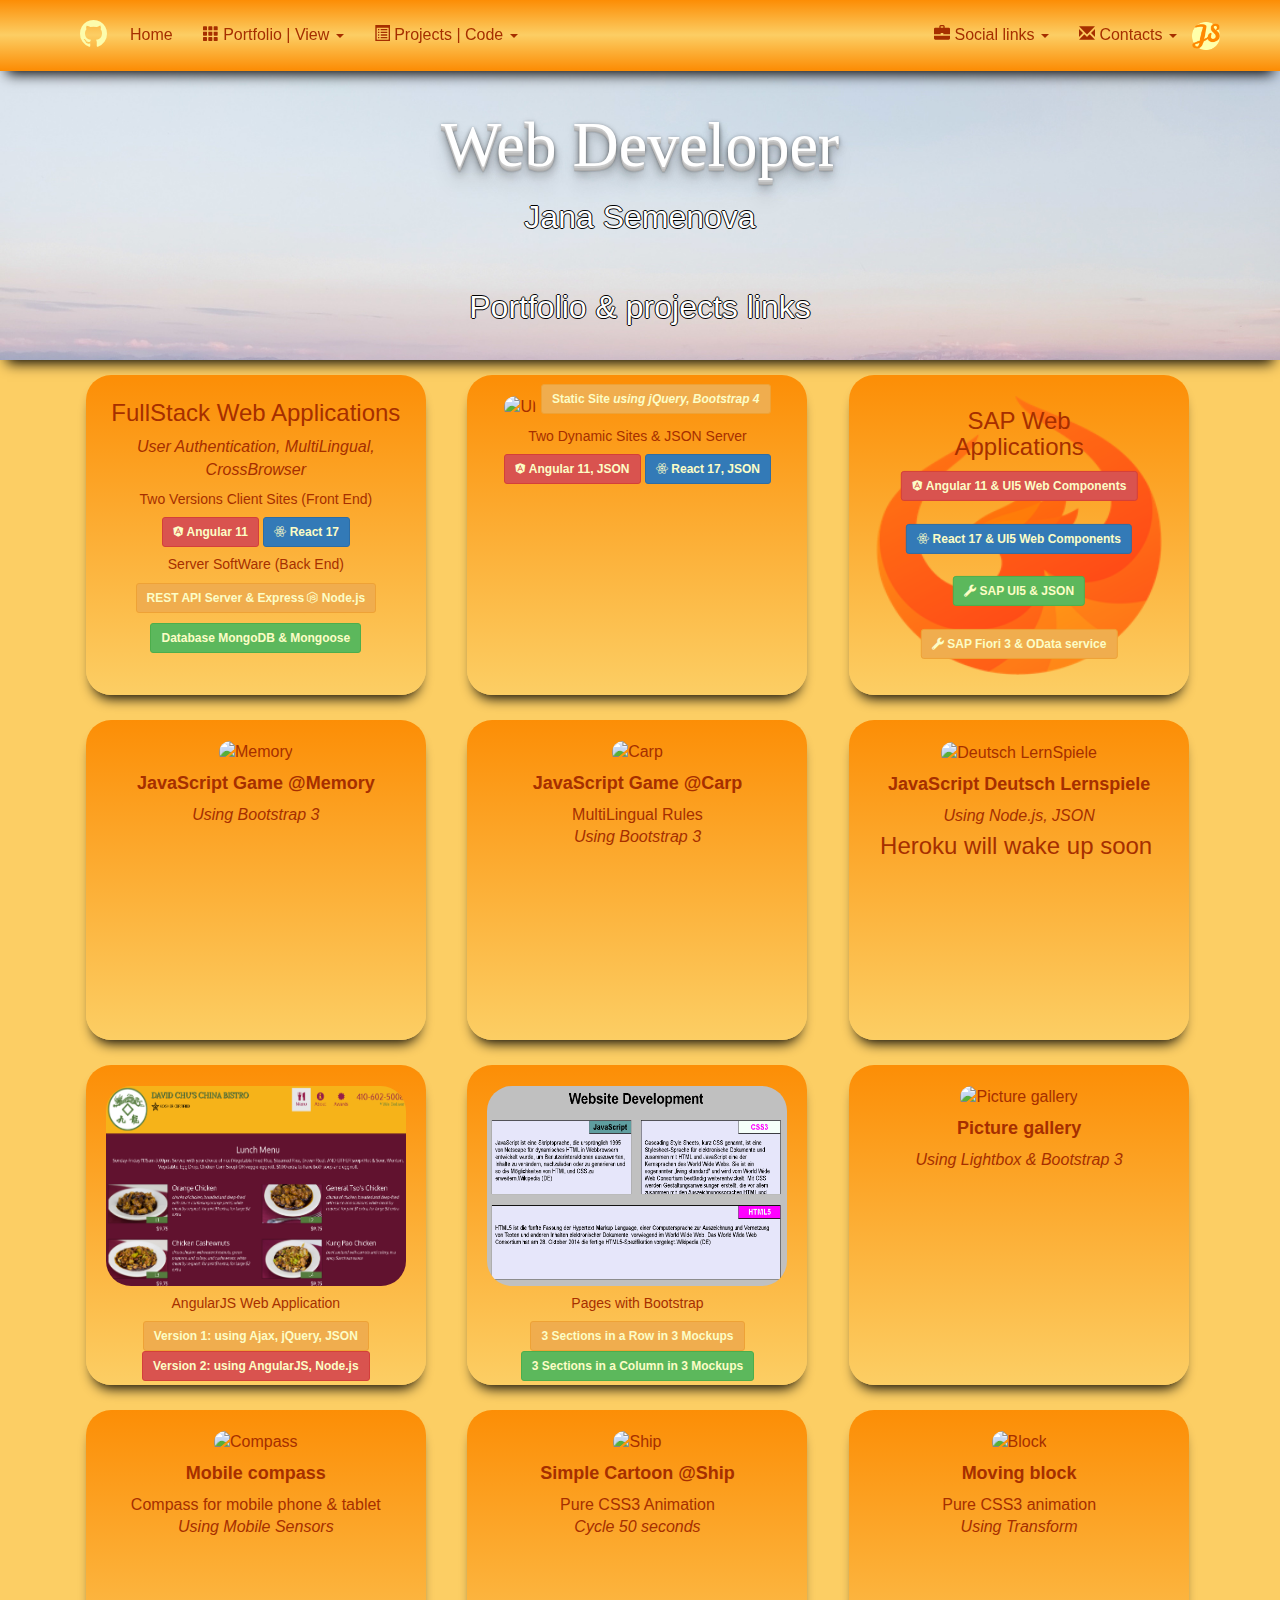
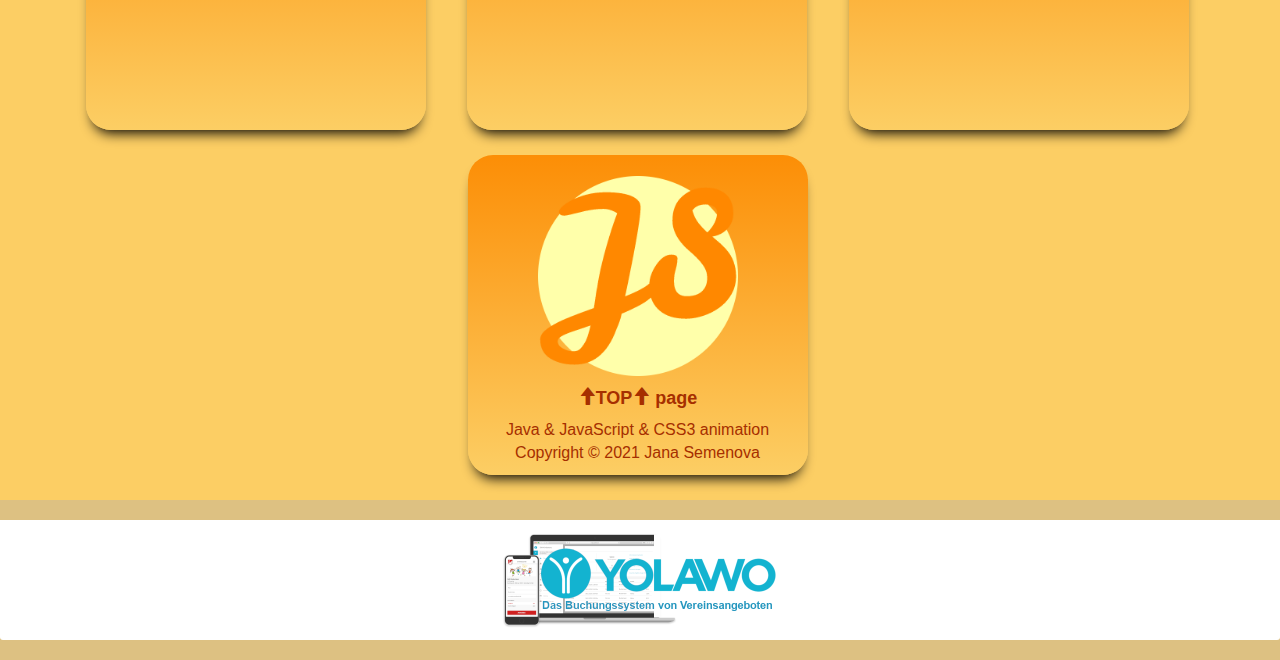
==== commit cc2bf124: "fix links" ====
--- a/index.html
+++ b/index.html
@@ -53,26 +53,28 @@
                     <li class="active"><a href="#"> Home </a></li>
                     <li class="dropdown">
                         <a href="#" class="dropdown-toggle" data-toggle="dropdown" role="button" aria-haspopup="true"
-                            aria-expanded="false"><span class="glyphicon glyphicon-th"></span> Portfolio <span
+                            aria-expanded="false"><span class="glyphicon glyphicon-th"></span> Portfolio | View <span
                                 class="caret"></span></a>
                         <ul class="dropdown-menu">
-                            <li><a href="https://wixhub.github.io/javaproj_list.html">
-                                    <i class="fab fa-java" aria-hidden="true"></i> Java projects list</a></li>
+                            <li class="dropdown-header"> TypeScript </li>
+                            <li><a href="#JSUI"><i class="fab fa-angular" aria-hidden="true"></i> Angular</a></li>
+                            <li><a href="#JSUI"><i class="fab fa-react" aria-hidden="true"></i> React</li>
                             <li role="separator" class="divider"></li>
                             <li class="dropdown-header"> JavaScript </li>
-                            <li><a href="#JSUI"><i class="fab fa-angular" aria-hidden="true"></i> Angular</a></li>
-                            <li><a href="#JSUI"><i class="fab fa-react" aria-hidden="true"></i> React</li>
                             <li><a href="#JSUI"><i class="fab fa-node-js" aria-hidden="true"></i> Node.js</li>
                             <li><a href="#JSG"><i class="fab fa-js" aria-hidden="true"></i> JavaSript games</a></li>
                             <li role="separator" class="divider"></li>
                             <li class="dropdown-header"> CSS </li>
                             <li><a href="#CSS3"><i class="fab fa-css3-alt" aria-hidden="true"></i> CSS<i
                                         class="fab fa-css3" aria-hidden="true"></i> animation </a></li>
+                            <li><a href="https://wixhub.github.io/javaproj_list.html">
+                                <i class="fab fa-java" aria-hidden="true"></i> Java projects list</a></li>
+                                    
                         </ul>
                     </li>
                     <li class="dropdown">
                         <a href="#" class="dropdown-toggle" data-toggle="dropdown" role="button" aria-haspopup="true"
-                            aria-expanded="false"><span class="glyphicon glyphicon-list-alt"></span> Projects <span
+                            aria-expanded="false"><span class="glyphicon glyphicon-list-alt"></span> Projects | Code <span
                                 class="caret"></span></a>
                         <ul class="dropdown-menu">
                             <li><a href="https://github.com/wixhub" target="_blank"> GitHub </a></li>
@@ -80,6 +82,8 @@
                             <li><a href="https://codepen.io/Rublin" target="_blank"> CodePen </a></li>
                         </ul>
                     </li>
+                </ul>
+                <ul class="nav navbar-nav navbar-right">
                     <li class="dropdown">
                         <a class="dropdown-toggle" data-toggle="dropdown" role="button" aria-haspopup="true"
                             aria-expanded="false"><span class="glyphicon glyphicon-briefcase"></span> Social links <span
@@ -94,18 +98,14 @@
                     </li>
                     <li class="dropdown">
                         <a class="dropdown-toggle" data-toggle="dropdown" role="button" aria-haspopup="true"
-                            aria-expanded="false"><span class="glyphicon glyphicon-info-sign"></span> Contacts <span
+                            aria-expanded="false"><span class="glyphicon glyphicon-envelope"></span> Contacts <span
                                 class="caret"></span></a>
                         <ul class="dropdown-menu">
                             <li><a href="skype:yanasemenova?chat"> Skype </a></li>
-                            <li><a href="mailto:jana.semenova@gmx.de"> E-mail </a></li>
+                            <li><a href="mailto:jana.semenova@web.de"> E-mail </a></li>
                         </ul>
                     </li>
-                </ul>
-                <ul class="nav navbar-nav navbar-right">
                     <li class="my-2 my-sm-0 hidden-sm hidden-xs"><img src="android-chrome-192x192.png" alt="logo"></li>
-                    <li class="my-2 my-sm-0"><a href="https://portefeuille.bitbucket.io/" target="_blank">webCard</a>
-                    </li>
                 </ul>
             </div><!-- end navbar-collapse -->
         </div>
@@ -114,7 +114,7 @@
         <!-- Page title -->
         <div class="imageHolder">
             <img class="kenburns-bottom-left" src="images/fon.jpg" alt="fon">
-            <h1 class="otto">Java & JavaScript Developer</h1>
+            <h1 class="otto">Web Developer</h1>
             <h1>Jana Semenova</h1>
             <h2>Portfolio & projects links</h2>
             <span id="JSUI"></span>
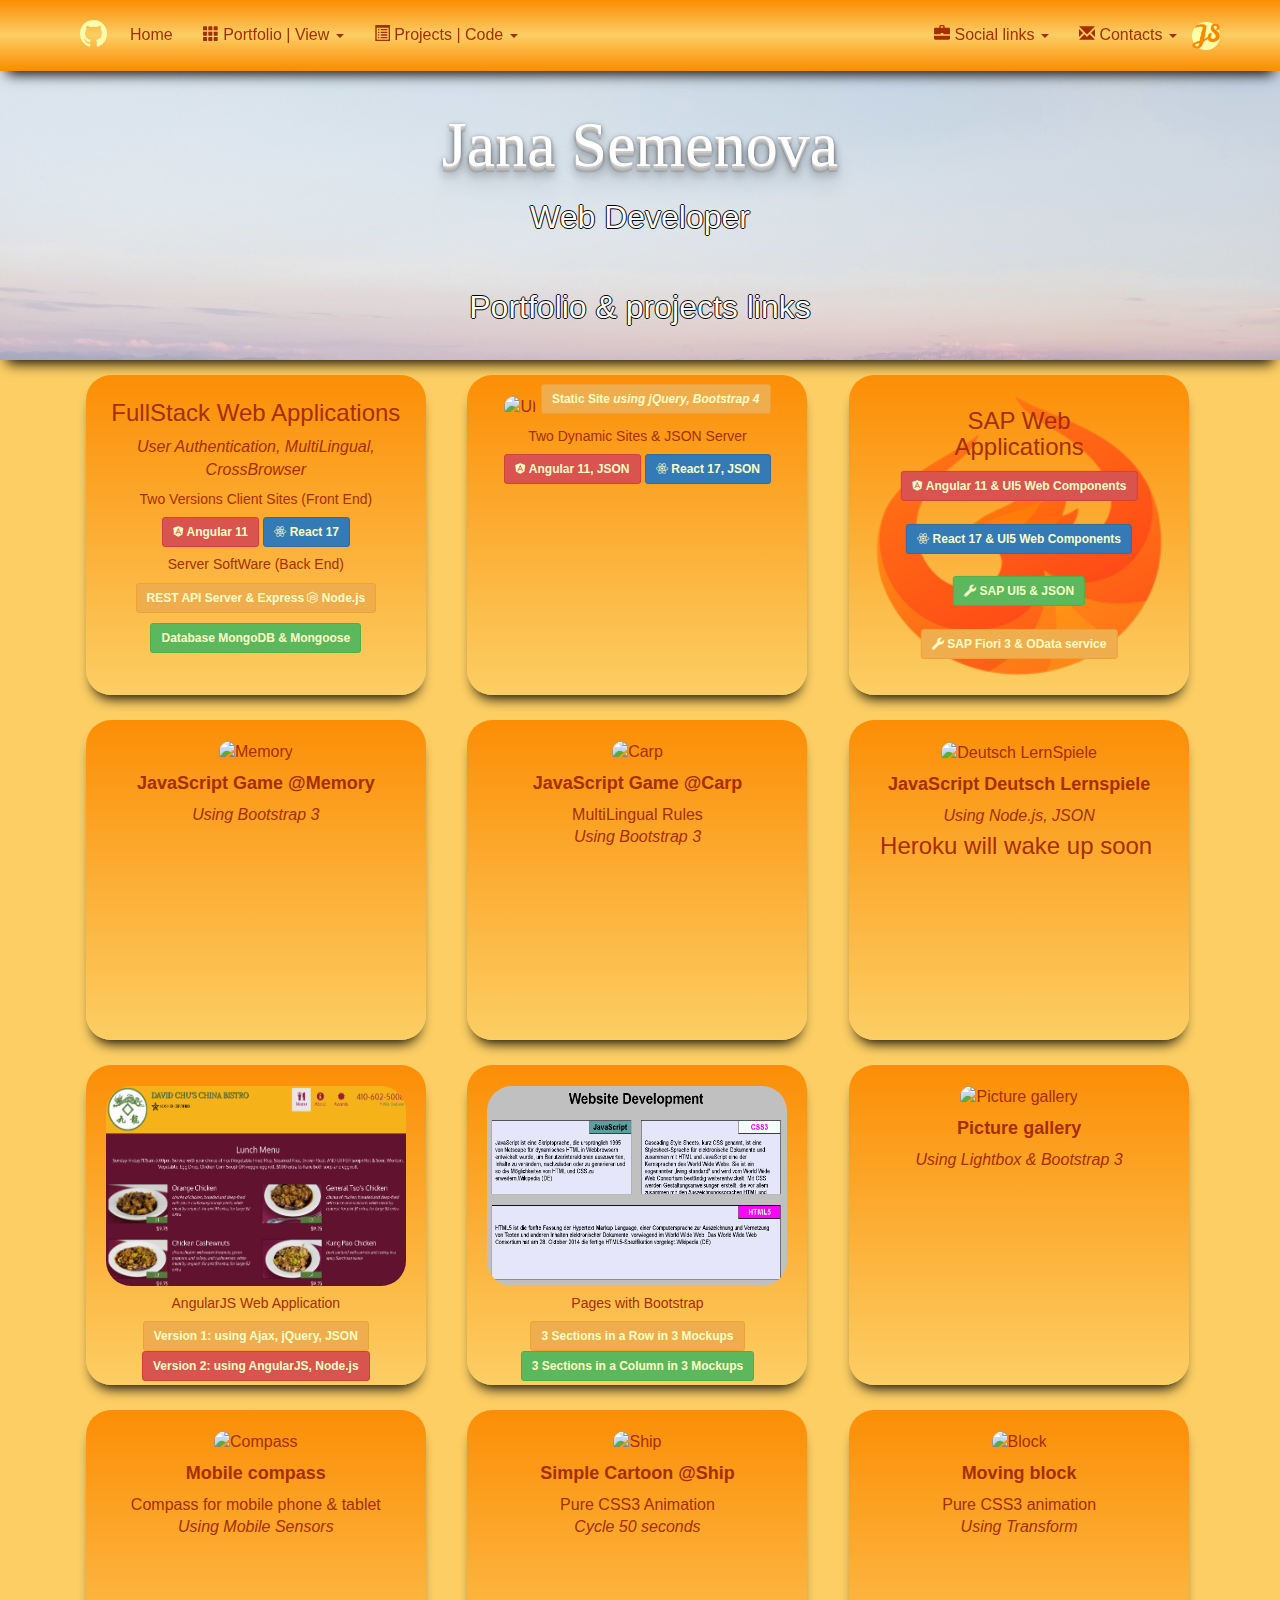
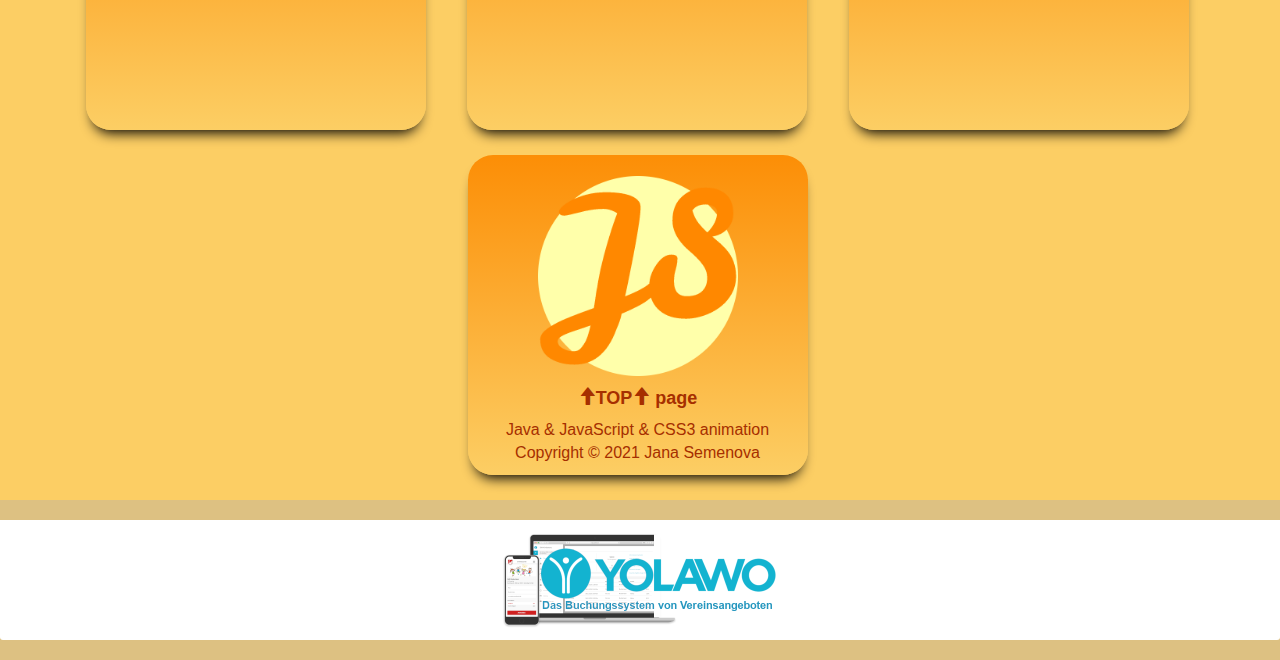
==== commit fa15c1bc: "fix links" ====
--- a/index.html
+++ b/index.html
@@ -56,19 +56,17 @@
                             aria-expanded="false"><span class="glyphicon glyphicon-th"></span> Portfolio | View <span
                                 class="caret"></span></a>
                         <ul class="dropdown-menu">
-                            <li class="dropdown-header"> TypeScript </li>
+                            <li class="dropdown-header"> TypeScript projects</li>
                             <li><a href="#JSUI"><i class="fab fa-angular" aria-hidden="true"></i> Angular</a></li>
-                            <li><a href="#JSUI"><i class="fab fa-react" aria-hidden="true"></i> React</li>
+                            <li><a href="#JSUI"><i class="fab fa-react" aria-hidden="true"></i> React</a></li>
+                            <li><a href="#JSUI"><i class="fab fa-node-js" aria-hidden="true"></i> Node.js</a></li>
+                            <li><a href="https://wixhub.github.io/javaproj_list.html">
+                                <i class="fab fa-java" aria-hidden="true"></i> Java projects list</a></li>
                             <li role="separator" class="divider"></li>
-                            <li class="dropdown-header"> JavaScript </li>
-                            <li><a href="#JSUI"><i class="fab fa-node-js" aria-hidden="true"></i> Node.js</li>
+                            <li class="dropdown-header"> JavaScript & CSS </li>
                             <li><a href="#JSG"><i class="fab fa-js" aria-hidden="true"></i> JavaSript games</a></li>
-                            <li role="separator" class="divider"></li>
-                            <li class="dropdown-header"> CSS </li>
                             <li><a href="#CSS3"><i class="fab fa-css3-alt" aria-hidden="true"></i> CSS<i
                                         class="fab fa-css3" aria-hidden="true"></i> animation </a></li>
-                            <li><a href="https://wixhub.github.io/javaproj_list.html">
-                                <i class="fab fa-java" aria-hidden="true"></i> Java projects list</a></li>
                                     
                         </ul>
                     </li>
@@ -114,8 +112,8 @@
         <!-- Page title -->
         <div class="imageHolder">
             <img class="kenburns-bottom-left" src="images/fon.jpg" alt="fon">
-            <h1 class="otto">Web Developer</h1>
-            <h1>Jana Semenova</h1>
+            <h1 class="otto">Jana Semenova</h1>
+            <h1>Web Developer</h1>
             <h2>Portfolio & projects links</h2>
             <span id="JSUI"></span>
         </div>
